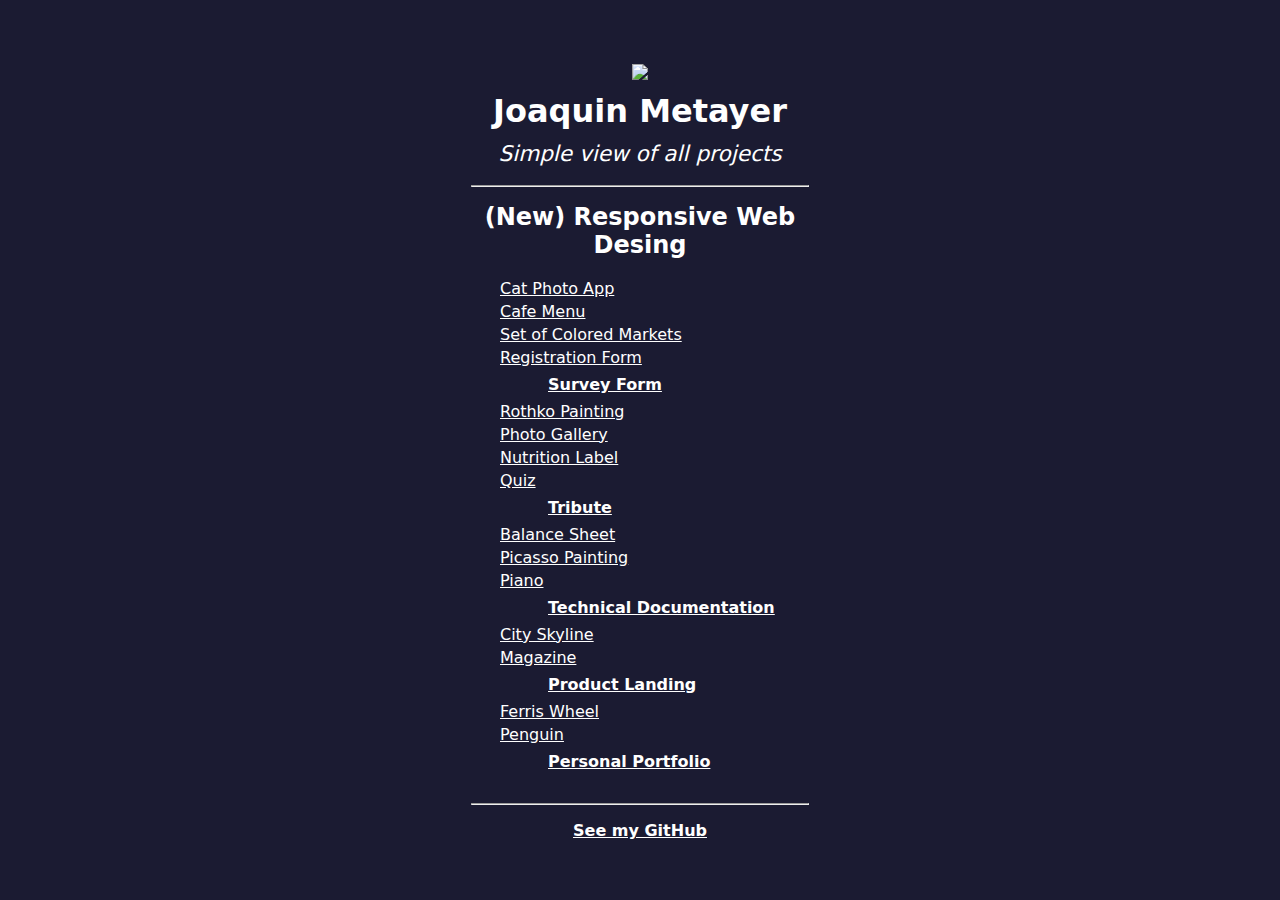
==== index.html @ 29daec38 "20" ====
<!DOCTYPE html>
<html>
    <head>
        <title>FreeCodeCamp Joaquin Metayer proyects</title>
        <link rel="stylesheet" href="styles.css" />
        <link rel="icon" href="https://cdn.freecodecamp.org/platform/universal/fcc_primary.svg">
    </head>
    <body>
        <div class="entry">
        <a href="https://www.freecodecamp.org/" target="_blank"><img  class="logo" src="https://cdn.freecodecamp.org/platform/universal/fcc_primary.svg"></a>
        <h1>Joaquin Metayer</h1>
        <p class="description">Simple view of all projects</p>
        <hr>
        </div>
        <div class="content">
            <h2 class="center">(New) Responsive Web Desing</h2>
            <ul>
                <li><a href="./responsivewebdesing/catphotoapp.html" target="_blank">Cat Photo App</a></li>
                <li><a href="./responsivewebdesing/campercafe.html" target="_blank">Cafe Menu</a></li>
                <li><a href="./responsivewebdesing/coloredmarkers.html" target="_blank">Set of Colored Markets</a></li>
                <li><a href="./responsivewebdesing/registrationform.html" target="_blank">Registration Form</a></li>
                <ul>
                    <li><a href="./responsivewebdesing/surveyform/index.html" target="_blank"><strong>Survey Form</strong></a></li>
                </ul>
                <li><a href="./responsivewebdesing/rothkopainting.html" target="_blank">Rothko Painting</a></li>
                <li><a href="./responsivewebdesing/photogallery.html" target="_blank">Photo Gallery</a></li>
                <li><a href="./responsivewebdesing/nutritionlabel.html" target="_blank">Nutrition Label</a></li>
                <li><a href="./responsivewebdesing/quiz.html" target="_blank">Quiz</a></li>
                <ul>
                    <li><a href="./responsivewebdesing/tribute/tribute.html" target="_blank"><strong>Tribute</strong></a></li>
                </ul>
                <li><a href="./responsivewebdesing/balancesheet.html" target="_blank">Balance Sheet</a></li>
                <li><a href="./responsivewebdesing/picassopainting.html" target="_blank">Picasso Painting</a></li>
                <li><a href="./responsivewebdesing/piano.html" target="_blank">Piano</a></li>
                <ul>
                    <li><a href="./responsivewebdesing/technicaldocumentation/technicaldocumentation.html" target="_blank"><strong>Technical Documentation</strong></a></li>
                </ul>
                <li><a href="./responsivewebdesing/cityskyline.html" target="_blank">City Skyline</a></li>
                <li><a href="./responsivewebdesing/magazine.html" target="_blank">Magazine</a></li>
                <ul>
                    <li><a href="./responsivewebdesing/productlandingpage/productlandingpage.html" target="_blank"><strong>Product Landing</strong></a></li>
                </ul>
                <li><a href="./responsivewebdesing/ferriswheel.html" target="_blank">Ferris Wheel</a></li>
                <li><a href="./responsivewebdesing/penguin.html" target="_blank">Penguin</a></li>
                <ul>
                    <li><a href="./responsivewebdesing/personalportfolio/personalportfolio.html" target="_blank"><strong>Personal Portfolio</strong></a></li>
                </ul>
            </ul>
        </div>
        <hr>
        <div>
            <p class="seegit"><a href="https://github.com/joaquinmetayer" target="_blank">See my GitHub</a></p>
        </div>
    </body>
</html>
</html>
---- styles.css ----
*{
    background-color: #1b1b32;
    max-width: 25em;
    margin: auto;
    color: #ffff;
    font-family: system-ui, -apple-system, BlinkMacSystemFont, 'Segoe UI', Roboto, Oxygen, Ubuntu, Cantarell, 'Open Sans', 'Helvetica Neue', sans-serif;
}
body{
    margin-top: 3em;
    padding: 0.5em;
}
.description{
    font-size: 1.35em;
    padding: 00.5em;
    font-style: italic;
}
.content{
    padding-top: 1em;
    padding-bottom: 1em;
    text-align: left;
}
hr{
    size: 1px;
    margin-top: 0.5em;
    padding-top: 0;
    max-width: 21em;
}
.logo{

    padding: 0.5em;
    max-width: 15em;
}
.seegit{
    font-size: 1em;
    padding: 1em;
    font-weight: bold;
    text-align: center;
}
.entry{
    text-align: center;
}
li{
    margin: 0.25em;
    list-style: none;
}
ul{
    margin: 0.5em;
}
.center{
    text-align: center;
    padding-bottom: 0.5em;
}
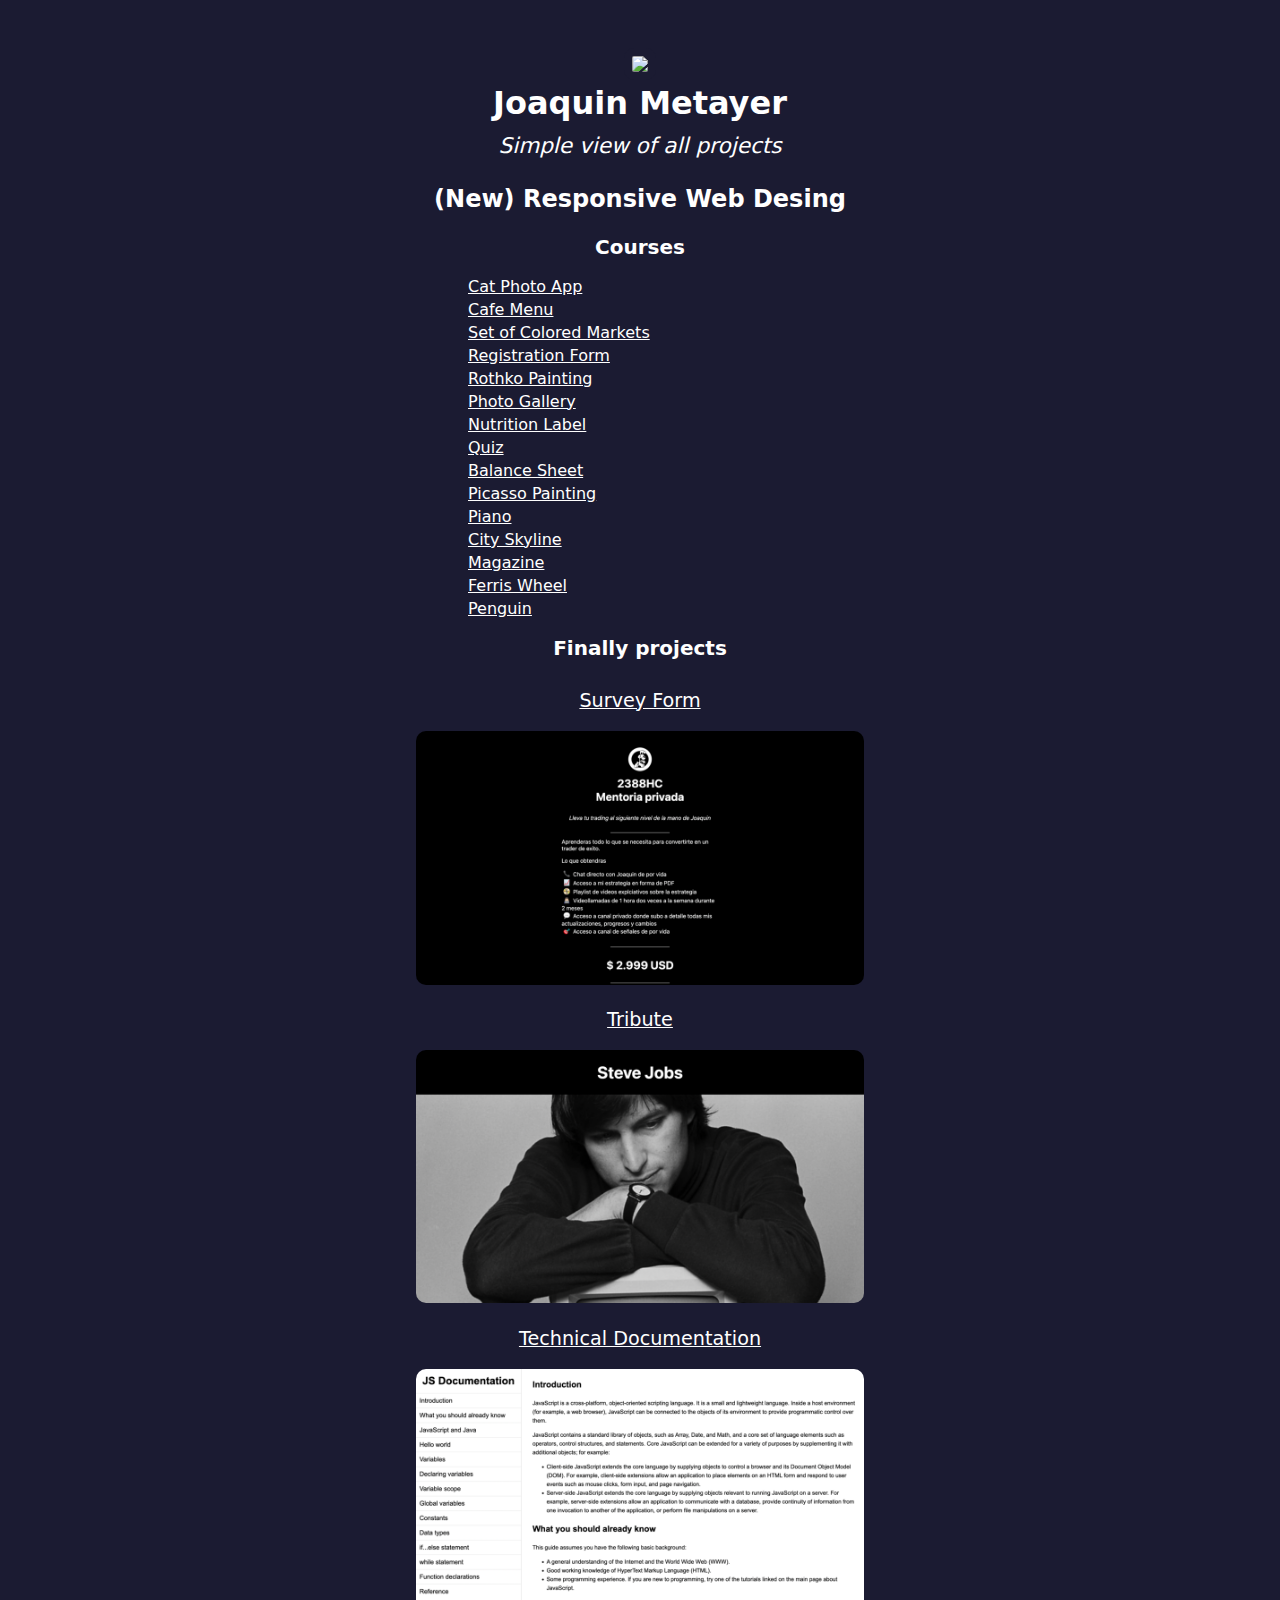
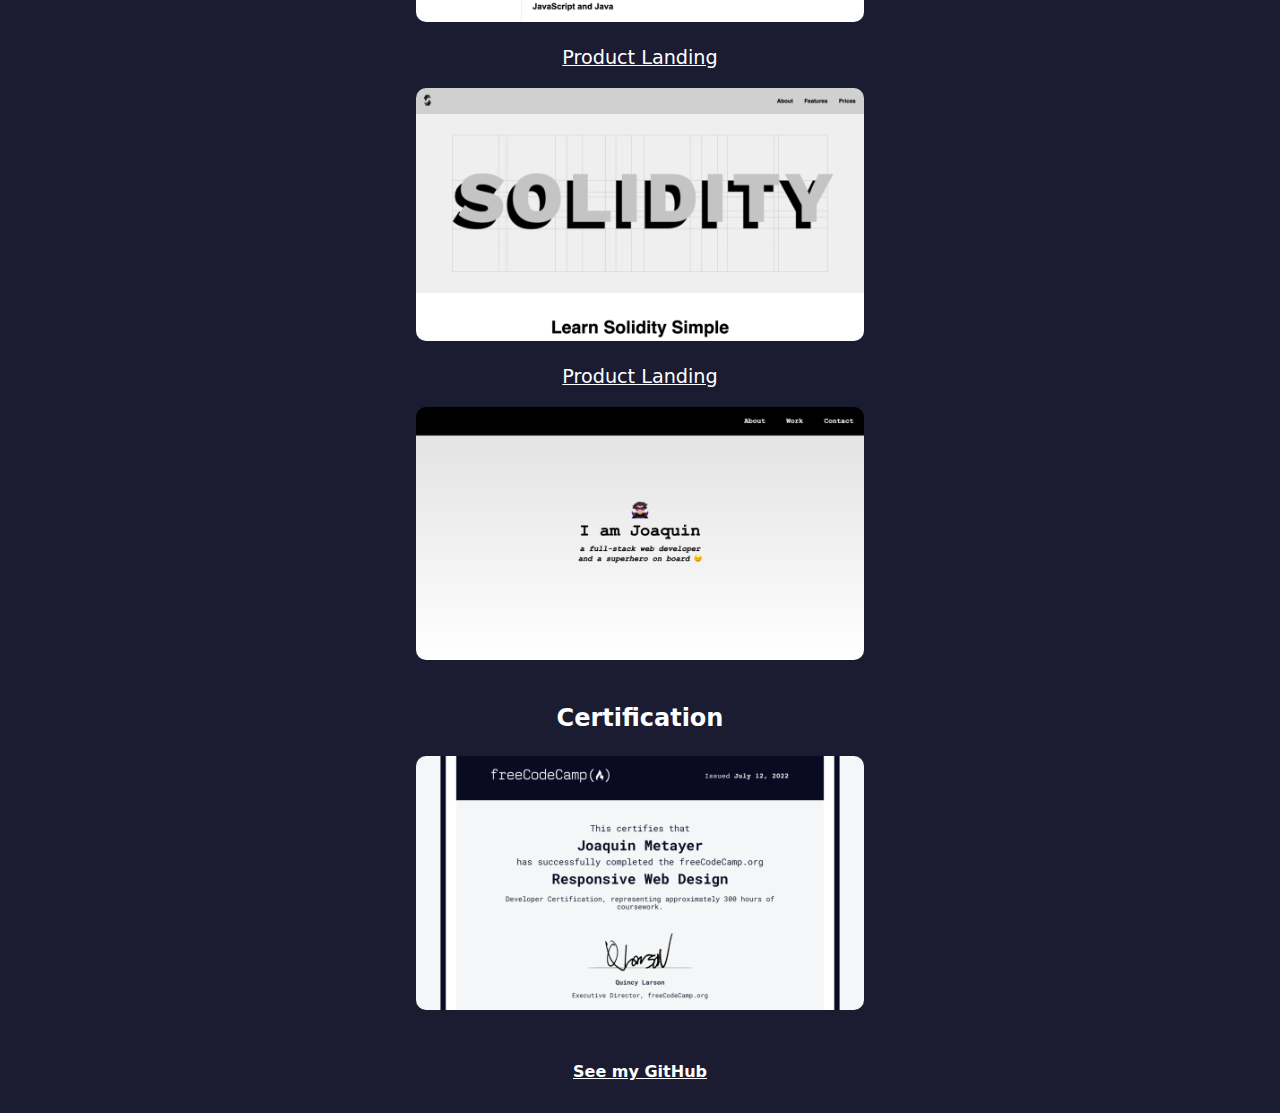
==== commit c4e23114: "22" ====
--- a/index.html
+++ b/index.html
@@ -7,47 +7,58 @@
     </head>
     <body>
         <div class="entry">
-        <a href="https://www.freecodecamp.org/" target="_blank"><img  class="logo" src="https://cdn.freecodecamp.org/platform/universal/fcc_primary.svg"></a>
-        <h1>Joaquin Metayer</h1>
-        <p class="description">Simple view of all projects</p>
-        <hr>
+            <a href="https://www.freecodecamp.org/" target="_blank"><img  class="logo" src="https://cdn.freecodecamp.org/platform/universal/fcc_primary.svg"></a>
+            <h1>Joaquin Metayer</h1>
+            <p class="description">Simple view of all projects</p>
         </div>
         <div class="content">
             <h2 class="center">(New) Responsive Web Desing</h2>
+            <p class="descriptioncourse">Courses</p>
             <ul>
                 <li><a href="./responsivewebdesing/catphotoapp.html" target="_blank">Cat Photo App</a></li>
                 <li><a href="./responsivewebdesing/campercafe.html" target="_blank">Cafe Menu</a></li>
                 <li><a href="./responsivewebdesing/coloredmarkers.html" target="_blank">Set of Colored Markets</a></li>
                 <li><a href="./responsivewebdesing/registrationform.html" target="_blank">Registration Form</a></li>
-                <ul>
-                    <li><a href="./responsivewebdesing/surveyform/index.html" target="_blank"><strong>Survey Form</strong></a></li>
-                </ul>
                 <li><a href="./responsivewebdesing/rothkopainting.html" target="_blank">Rothko Painting</a></li>
                 <li><a href="./responsivewebdesing/photogallery.html" target="_blank">Photo Gallery</a></li>
                 <li><a href="./responsivewebdesing/nutritionlabel.html" target="_blank">Nutrition Label</a></li>
                 <li><a href="./responsivewebdesing/quiz.html" target="_blank">Quiz</a></li>
-                <ul>
-                    <li><a href="./responsivewebdesing/tribute/tribute.html" target="_blank"><strong>Tribute</strong></a></li>
-                </ul>
                 <li><a href="./responsivewebdesing/balancesheet.html" target="_blank">Balance Sheet</a></li>
                 <li><a href="./responsivewebdesing/picassopainting.html" target="_blank">Picasso Painting</a></li>
                 <li><a href="./responsivewebdesing/piano.html" target="_blank">Piano</a></li>
-                <ul>
-                    <li><a href="./responsivewebdesing/technicaldocumentation/technicaldocumentation.html" target="_blank"><strong>Technical Documentation</strong></a></li>
-                </ul>
                 <li><a href="./responsivewebdesing/cityskyline.html" target="_blank">City Skyline</a></li>
                 <li><a href="./responsivewebdesing/magazine.html" target="_blank">Magazine</a></li>
-                <ul>
-                    <li><a href="./responsivewebdesing/productlandingpage/productlandingpage.html" target="_blank"><strong>Product Landing</strong></a></li>
-                </ul>
                 <li><a href="./responsivewebdesing/ferriswheel.html" target="_blank">Ferris Wheel</a></li>
                 <li><a href="./responsivewebdesing/penguin.html" target="_blank">Penguin</a></li>
-                <ul>
-                    <li><a href="./responsivewebdesing/personalportfolio/personalportfolio.html" target="_blank"><strong>Personal Portfolio</strong></a></li>
-                </ul>
             </ul>
+            <div class="finally">
+                <p class="descriptioncourse">Finally projects</p>
+                <p class="finallyproject">
+                    <a href="./responsivewebdesing/surveyform/index.html" target="_blank">Survey Form</a>
+                </p>
+                <a href="./responsivewebdesing/surveyform/index.html" target="_blank"><img src="./responsivewebdesing/personalportfolio/10.png"></a>
+                <p class="finallyproject">
+                    <a href="./responsivewebdesing/tribute/tribute.html" target="_blank">Tribute</a>
+                </p>
+                <a href="./responsivewebdesing/tribute/tribute.html" target="_blank"><img src="./responsivewebdesing/personalportfolio/04.png"></a>
+                <p class="finallyproject">
+                    <a href="./responsivewebdesing/technicaldocumentation/technicaldocumentation.html" target="_blank">Technical Documentation</a>
+                </p>
+                <a href="./responsivewebdesing/technicaldocumentation/technicaldocumentation.html" target="_blank"><img src="./responsivewebdesing/personalportfolio/06.png"></a>
+                <p class="finallyproject">
+                    <a href="./responsivewebdesing/productlandingpage/productlandingpage.html" target="_blank">Product Landing</a>
+                </p>
+                <a href="./responsivewebdesing/productlandingpage/productlandingpage.html" target="_blank"><img src="./responsivewebdesing/personalportfolio/08.png"></a>
+                <p class="finallyproject">
+                    <a href="./responsivewebdesing/personalportfolio/personalportfolio.html" target="_blank">Product Landing</a>
+                </p>
+                <a href="./responsivewebdesing/personalportfolio/personalportfolio.html" target="_blank"><img src="./responsivewebdesing/personalportfolio/13.png"></a>
+            </div>
+            <div class="certificationbox">
+                <p class="certification">Certification</p>
+                <a href="https://www.freecodecamp.org/certification/joaquinmetayer/responsive-web-design" target="_blank"><img src="./media/certification.png"></a>
+            </div>
         </div>
-        <hr>
         <div>
             <p class="seegit"><a href="https://github.com/joaquinmetayer" target="_blank">See my GitHub</a></p>
         </div>
--- a/styles.css
+++ b/styles.css
@@ -1,29 +1,48 @@
 *{
     background-color: #1b1b32;
-    max-width: 25em;
+    max-width: 30em;
     margin: auto;
     color: #ffff;
     font-family: system-ui, -apple-system, BlinkMacSystemFont, 'Segoe UI', Roboto, Oxygen, Ubuntu, Cantarell, 'Open Sans', 'Helvetica Neue', sans-serif;
 }
 body{
-    margin-top: 3em;
-    padding: 0.5em;
+    margin:0;
+    padding:1em;
 }
 .description{
     font-size: 1.35em;
     padding: 00.5em;
     font-style: italic;
 }
+.descriptioncourse{
+    font-size: 1.25em;
+    padding: 00.5em;
+    font-weight: bold;
+    text-align: center;
+}
 .content{
     padding-top: 1em;
     padding-bottom: 1em;
     text-align: left;
 }
-hr{
-    size: 1px;
-    margin-top: 0.5em;
-    padding-top: 0;
-    max-width: 21em;
+.finallyproject {
+    text-align: center;
+    padding: 1em;
+    font-size: 1.20em;
+}
+img{
+    border-radius: 10px;
+    max-width: 100%;
+}
+.certification{
+    padding: 1em;
+    text-align: center;
+    font-size: 1.5em;
+    font-weight: bold;
+}
+.certificationbox{
+    padding-top: 1em;
+    padding-bottom: 1em;
 }
 .logo{
 
@@ -37,7 +56,13 @@
     text-align: center;
 }
 .entry{
+    display: flex;
+    justify-content: center;
+    align-items: center;
+    flex-direction: column;
     text-align: center;
+    padding-top: 2em;
+
 }
 li{
     margin: 0.25em;
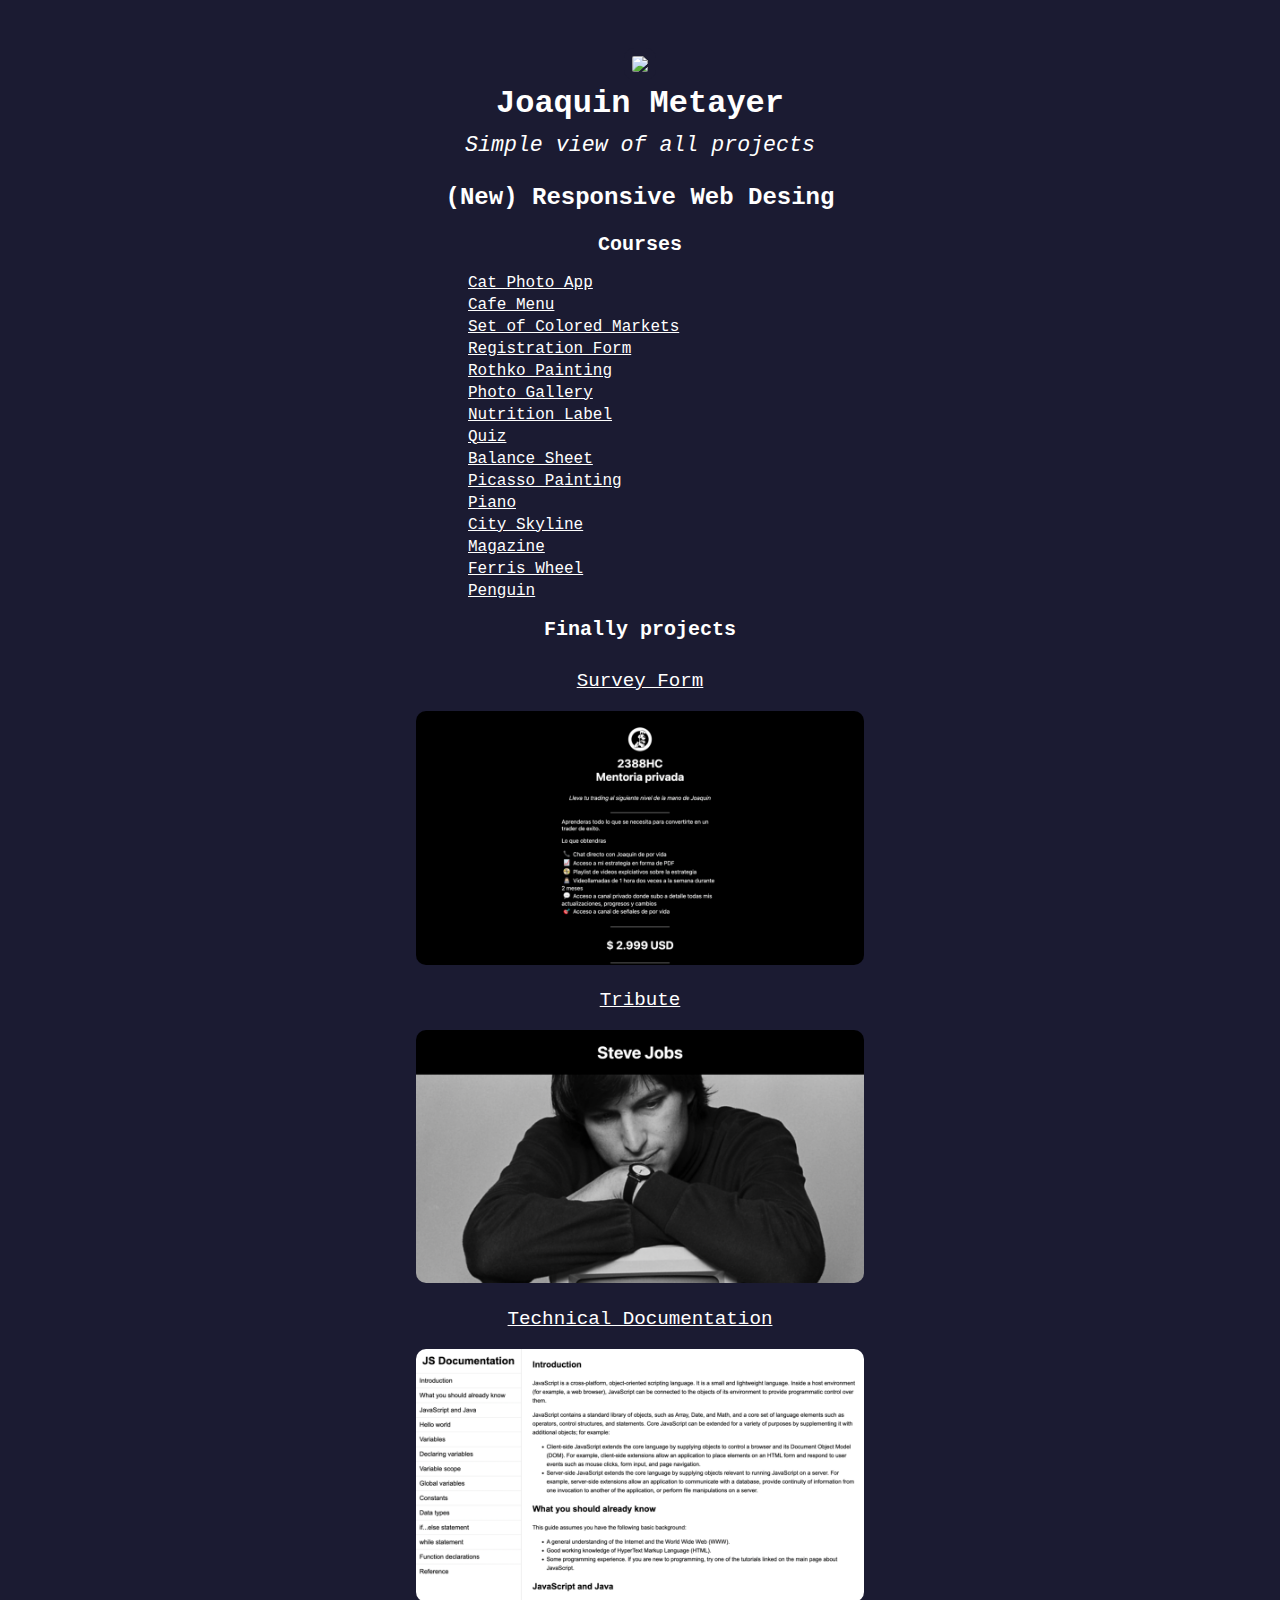
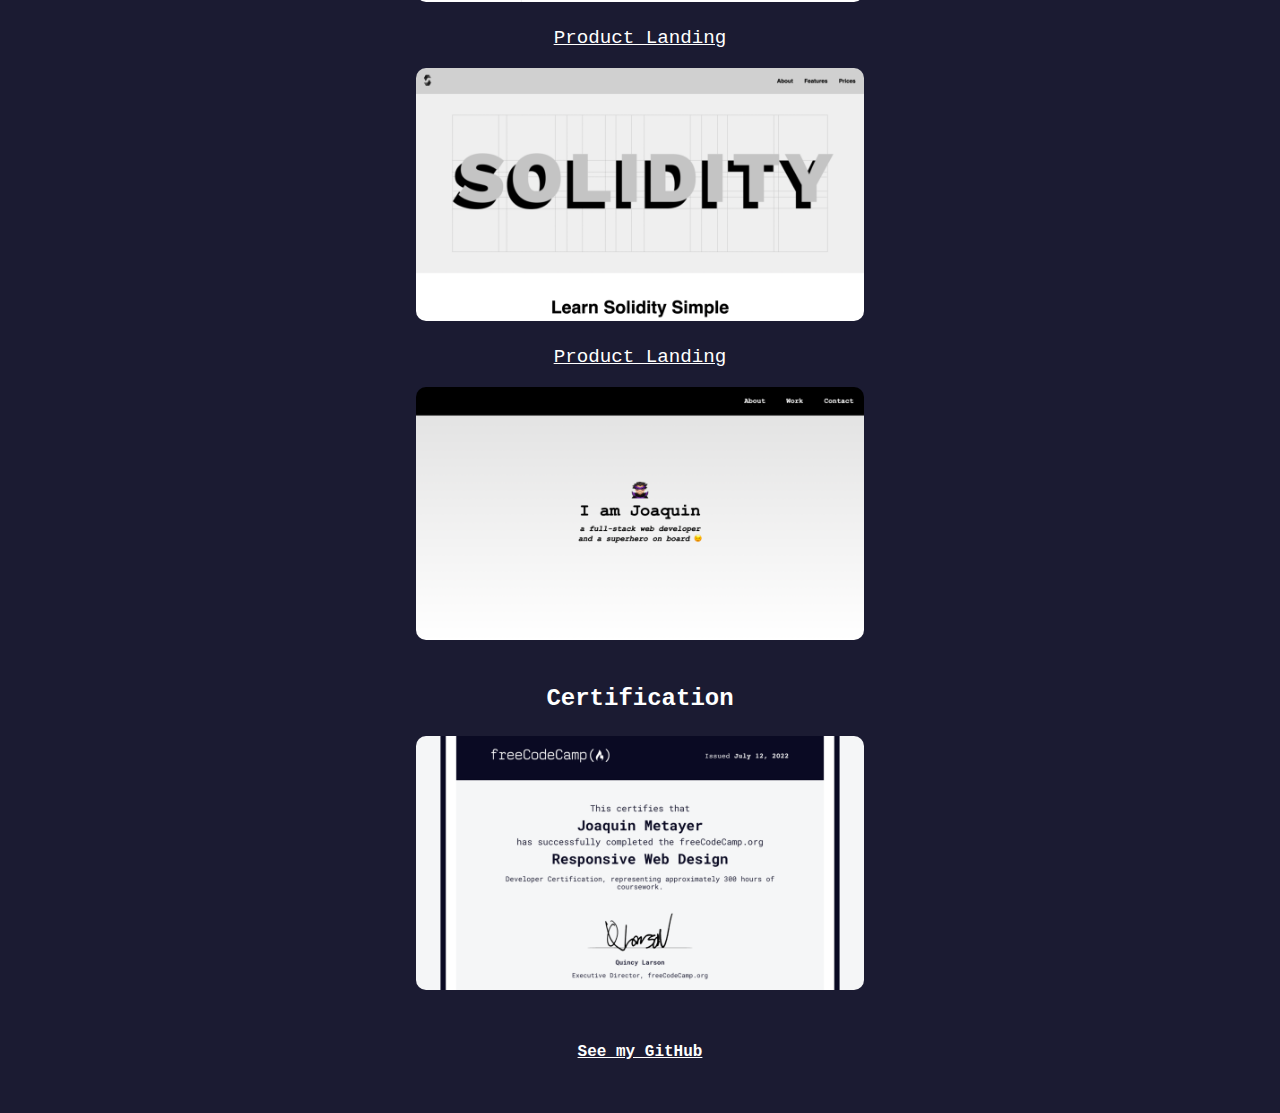
==== commit af0c3306: "24" ====
--- a/index.html
+++ b/index.html
@@ -3,7 +3,7 @@
     <head>
         <title>FreeCodeCamp Joaquin Metayer proyects</title>
         <link rel="stylesheet" href="styles.css" />
-        <link rel="icon" href="https://cdn.freecodecamp.org/platform/universal/fcc_primary.svg">
+        <link rel="icon" href="https://avatars.githubusercontent.com/u/9892522?s=200&v=4">
     </head>
     <body>
         <div class="entry">
--- a/styles.css
+++ b/styles.css
@@ -3,7 +3,7 @@
     max-width: 30em;
     margin: auto;
     color: #ffff;
-    font-family: system-ui, -apple-system, BlinkMacSystemFont, 'Segoe UI', Roboto, Oxygen, Ubuntu, Cantarell, 'Open Sans', 'Helvetica Neue', sans-serif;
+    font-family: Roboto Mono,monospace;
 }
 body{
     margin:0;
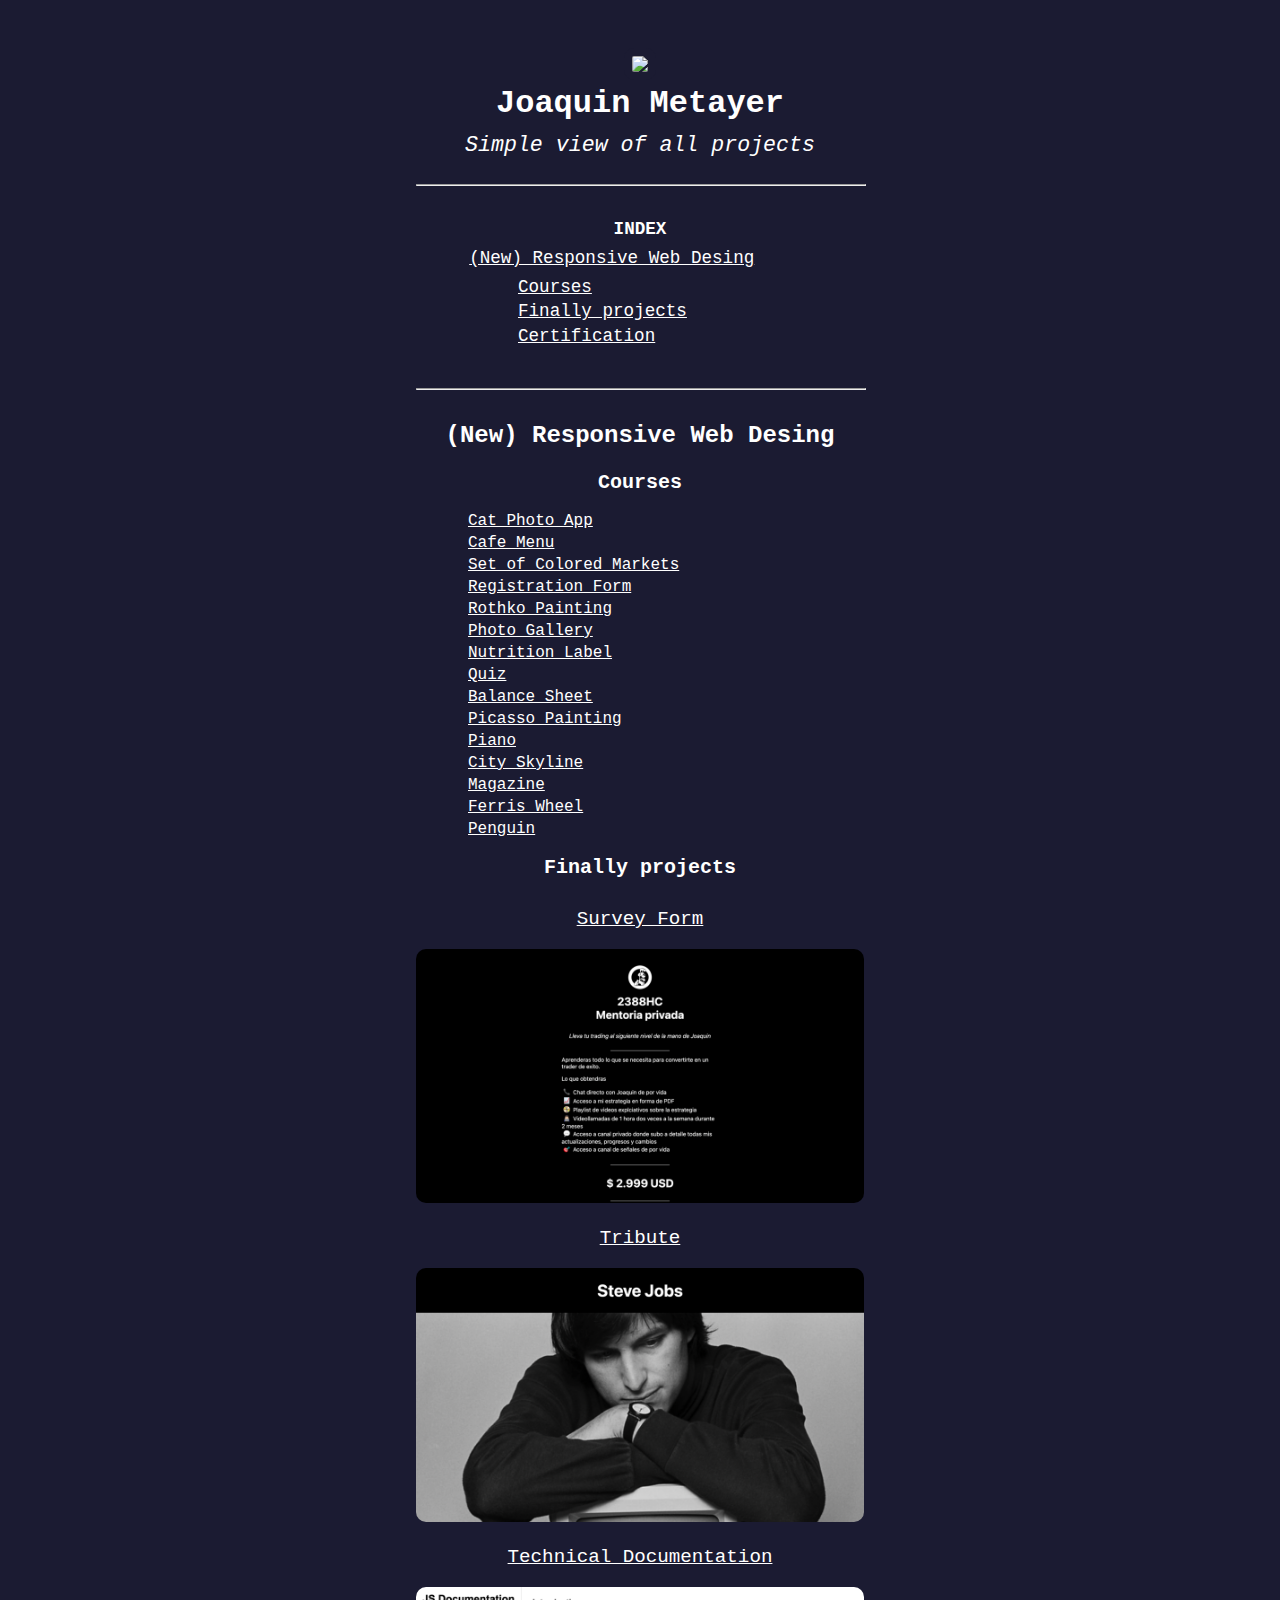
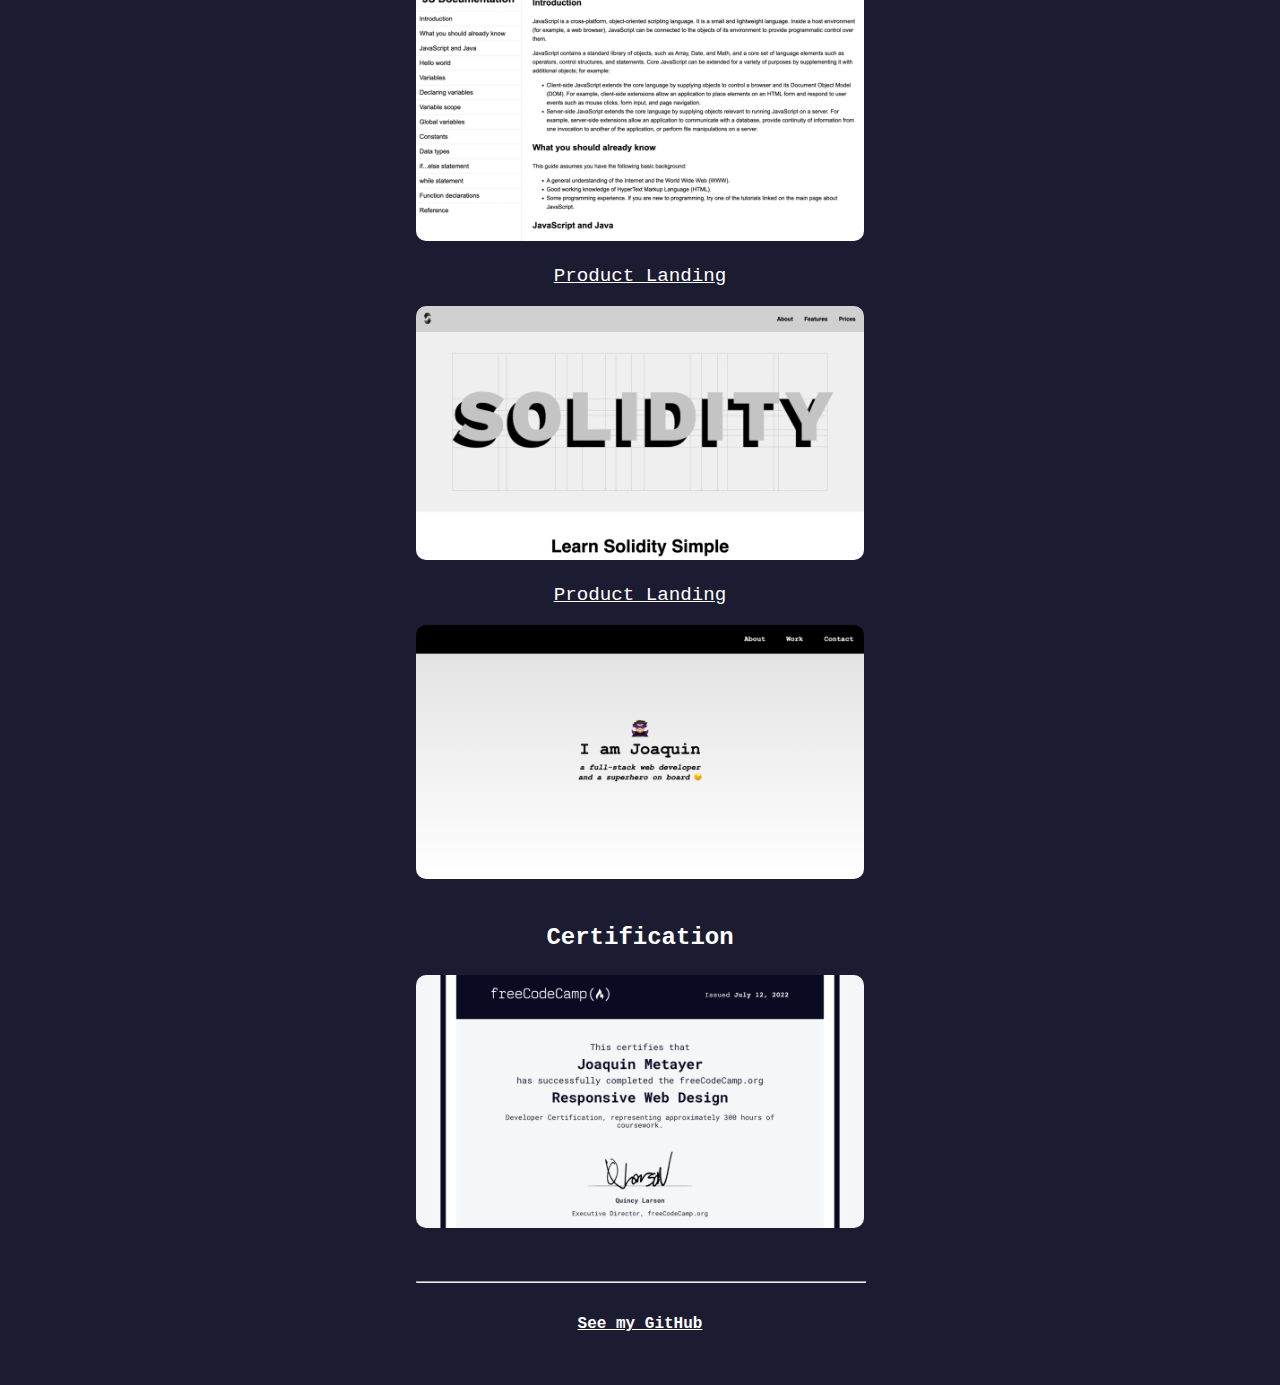
==== commit 127d0f1c: "25" ====
--- a/index.html
+++ b/index.html
@@ -11,9 +11,22 @@
             <h1>Joaquin Metayer</h1>
             <p class="description">Simple view of all projects</p>
         </div>
+        <hr>
+        <div class="indice">
+            <p class="indicetitulo">INDEX</p>
+            <ul>
+                <li><a href="#responsivewebdesing">(New) Responsive Web Desing</a></li>
+                <ul>
+                    <li><a href="#courses">Courses</a></li>
+                    <li><a href="#finallyprojectsweb">Finally projects</a></li>
+                    <li><a href="#certificationweb">Certification</a></li>
+                </ul>
+            </ul>
+        </div>
+        <hr>
         <div class="content">
-            <h2 class="center">(New) Responsive Web Desing</h2>
-            <p class="descriptioncourse">Courses</p>
+            <h2 class="center" id="responsivewebdesing">(New) Responsive Web Desing</h2>
+            <p class="descriptioncourse" id="courses">Courses</p>
             <ul>
                 <li><a href="./responsivewebdesing/catphotoapp.html" target="_blank">Cat Photo App</a></li>
                 <li><a href="./responsivewebdesing/campercafe.html" target="_blank">Cafe Menu</a></li>
@@ -32,7 +45,7 @@
                 <li><a href="./responsivewebdesing/penguin.html" target="_blank">Penguin</a></li>
             </ul>
             <div class="finally">
-                <p class="descriptioncourse">Finally projects</p>
+                <p class="descriptioncourse" id="finallyprojectsweb">Finally projects</p>
                 <p class="finallyproject">
                     <a href="./responsivewebdesing/surveyform/index.html" target="_blank">Survey Form</a>
                 </p>
@@ -55,10 +68,11 @@
                 <a href="./responsivewebdesing/personalportfolio/personalportfolio.html" target="_blank"><img src="./responsivewebdesing/personalportfolio/13.png"></a>
             </div>
             <div class="certificationbox">
-                <p class="certification">Certification</p>
+                <p class="certification" id="certificationweb">Certification</p>
                 <a href="https://www.freecodecamp.org/certification/joaquinmetayer/responsive-web-design" target="_blank"><img src="./media/certification.png"></a>
             </div>
         </div>
+        <hr>
         <div>
             <p class="seegit"><a href="https://github.com/joaquinmetayer" target="_blank">See my GitHub</a></p>
         </div>
--- a/styles.css
+++ b/styles.css
@@ -4,6 +4,7 @@
     margin: auto;
     color: #ffff;
     font-family: Roboto Mono,monospace;
+    scroll-behavior: smooth;
 }
 body{
     margin:0;
@@ -75,3 +76,20 @@
     text-align: center;
     padding-bottom: 0.5em;
 }
+hr{
+    size: 1px;
+    color: #ffff;
+    margin-top: 1em;
+    margin-bottom: 1em;
+    width: 100%;
+}
+.indice{
+    padding-top: 1em;
+    padding-bottom: 1em;
+    font-size: 1.1em;
+    
+}
+.indicetitulo{
+    text-align: center;
+    font-weight: bold;
+}
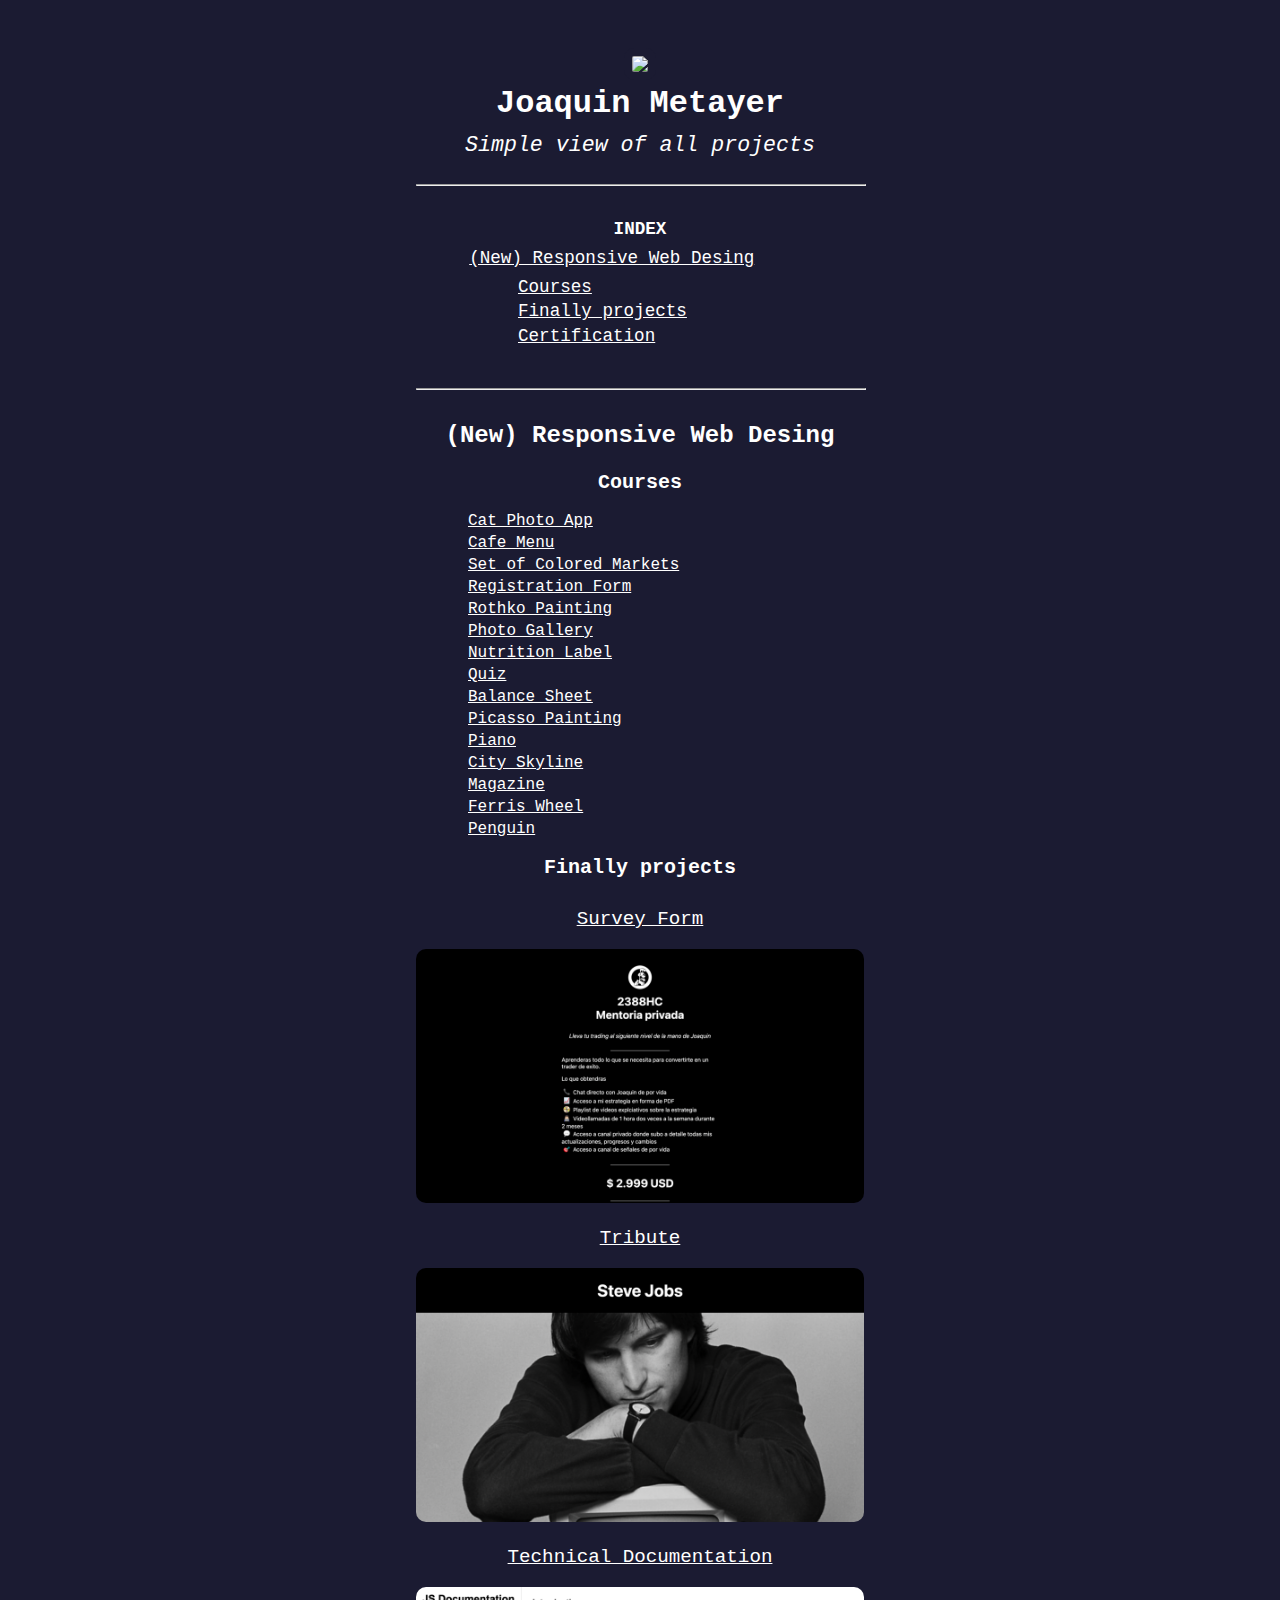
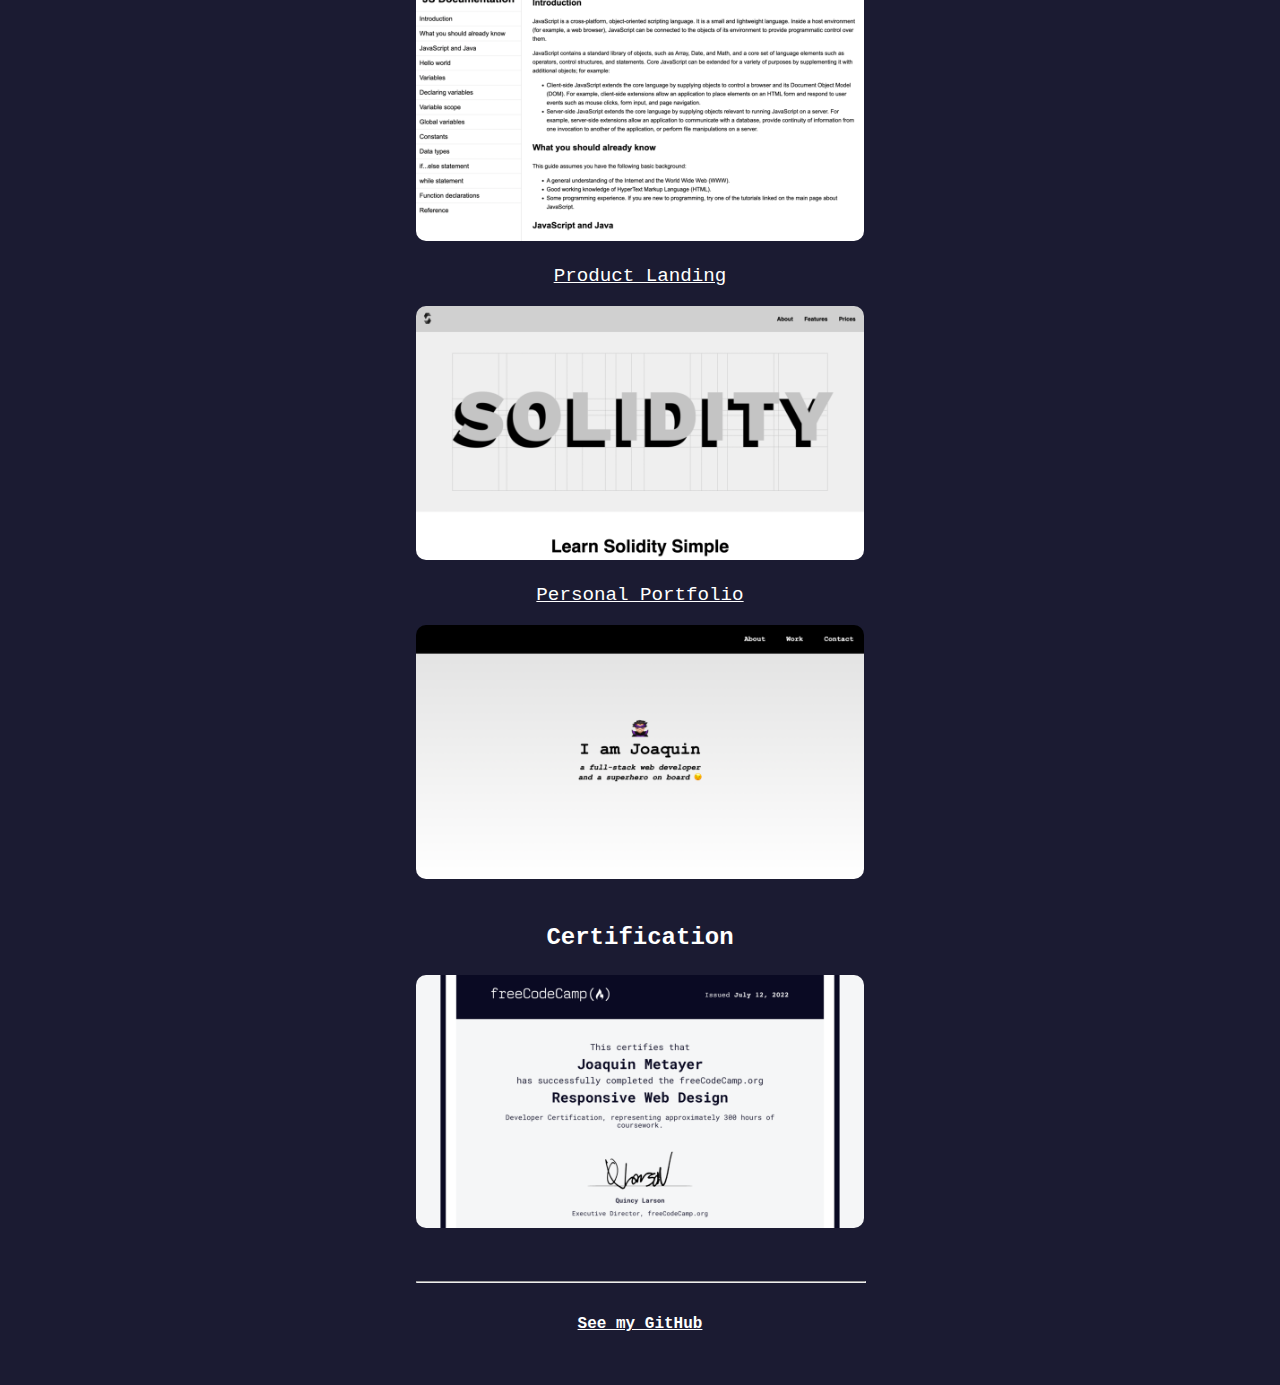
==== commit c66b377d: "26" ====
--- a/index.html
+++ b/index.html
@@ -63,7 +63,7 @@
                 </p>
                 <a href="./responsivewebdesing/productlandingpage/productlandingpage.html" target="_blank"><img src="./responsivewebdesing/personalportfolio/08.png"></a>
                 <p class="finallyproject">
-                    <a href="./responsivewebdesing/personalportfolio/personalportfolio.html" target="_blank">Product Landing</a>
+                    <a href="./responsivewebdesing/personalportfolio/personalportfolio.html" target="_blank">Personal Portfolio</a>
                 </p>
                 <a href="./responsivewebdesing/personalportfolio/personalportfolio.html" target="_blank"><img src="./responsivewebdesing/personalportfolio/13.png"></a>
             </div>
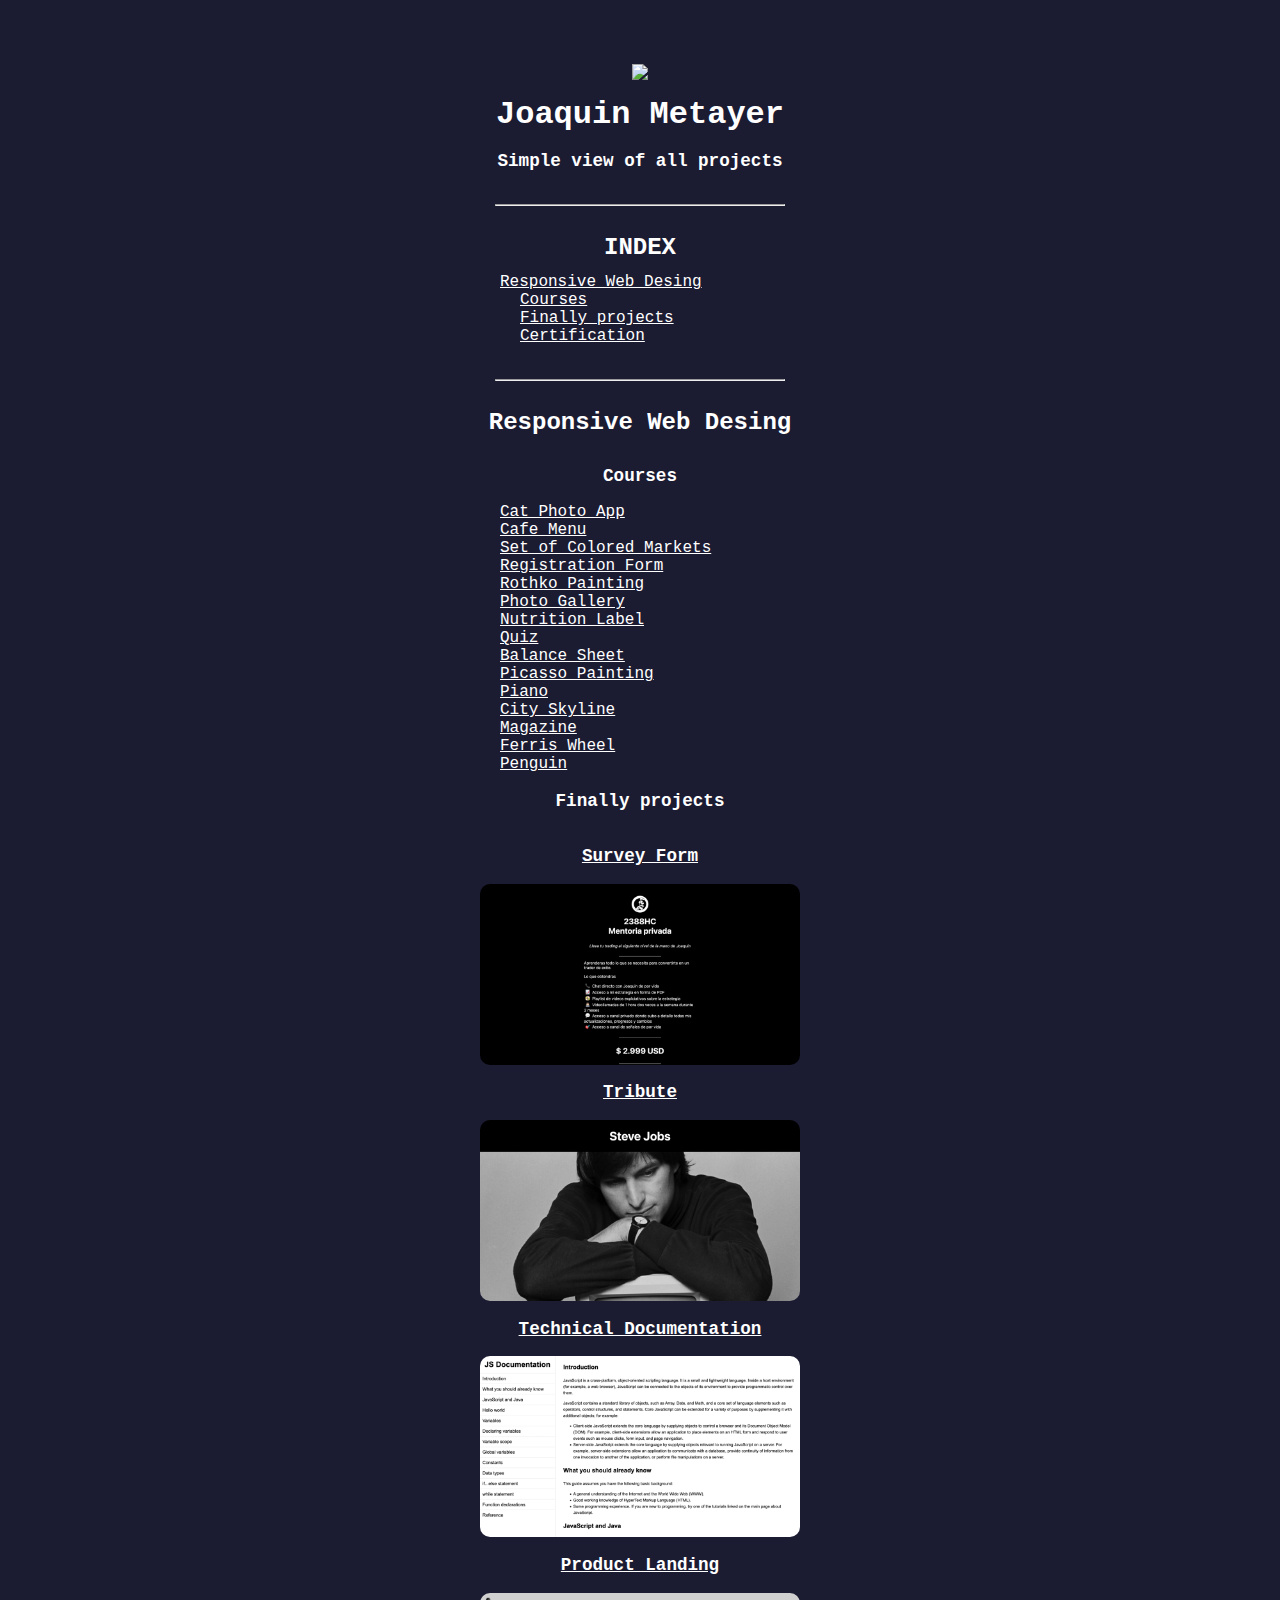
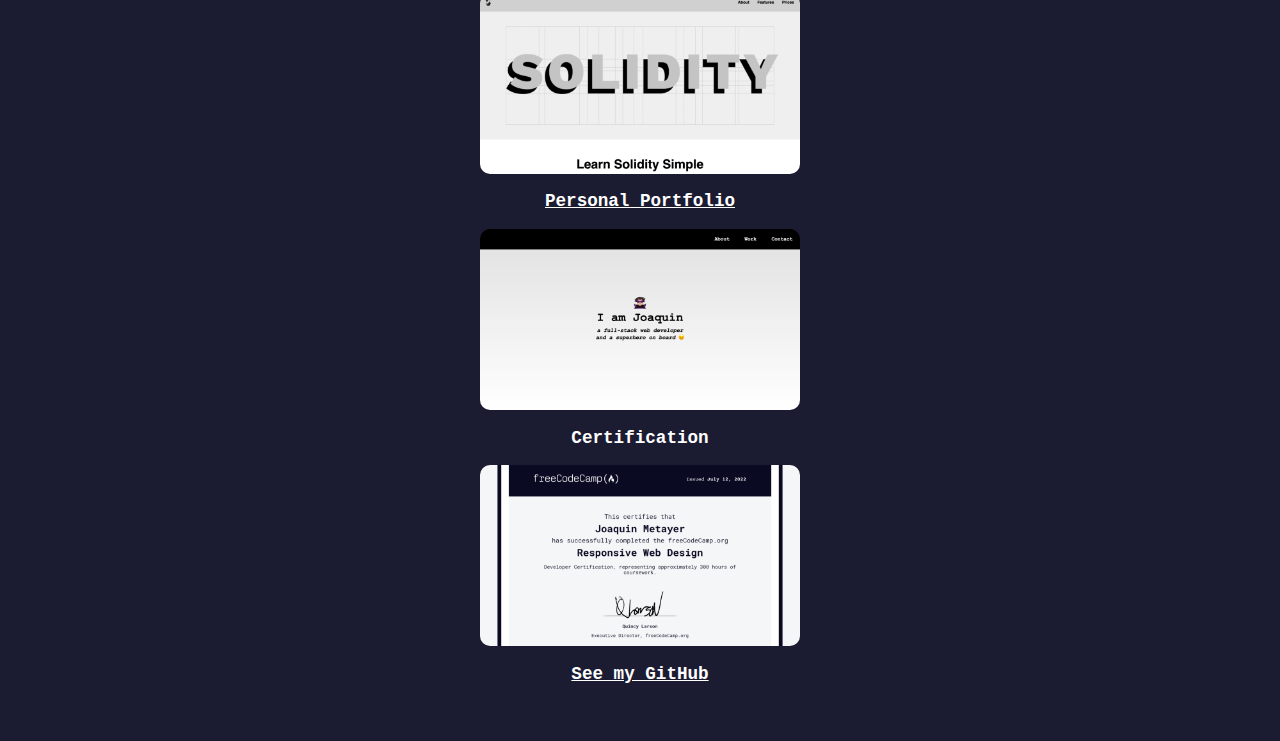
==== commit a1040365: "30" ====
--- a/index.html
+++ b/index.html
@@ -1,33 +1,35 @@
 <!DOCTYPE html>
 <html>
     <head>
+        <meta property="og:image" content="./Screen Shot 2022-07-13 at 13.16.16.png"/>
         <title>FreeCodeCamp Joaquin Metayer proyects</title>
         <link rel="stylesheet" href="styles.css" />
         <link rel="icon" href="https://avatars.githubusercontent.com/u/9892522?s=200&v=4">
+        <meta name="viewport" content="width=device-width, initial-scale=1.0">
     </head>
     <body>
-        <div class="entry">
+        <div class="entry" id="logo">
             <a href="https://www.freecodecamp.org/" target="_blank"><img  class="logo" src="https://cdn.freecodecamp.org/platform/universal/fcc_primary.svg"></a>
             <h1>Joaquin Metayer</h1>
             <p class="description">Simple view of all projects</p>
         </div>
-        <hr>
+        
         <div class="indice">
-            <p class="indicetitulo">INDEX</p>
+            <hr>
+            <h2 class="titulo">INDEX</h2>
             <ul>
-                <li><a href="#responsivewebdesing">(New) Responsive Web Desing</a></li>
+                <li><a href="#responsivewebdesing">Responsive Web Desing</a></li>
                 <ul>
                     <li><a href="#courses">Courses</a></li>
                     <li><a href="#finallyprojectsweb">Finally projects</a></li>
                     <li><a href="#certificationweb">Certification</a></li>
                 </ul>
             </ul>
-        </div>
-        <hr>
-        <div class="content">
-            <h2 class="center" id="responsivewebdesing">(New) Responsive Web Desing</h2>
-            <p class="descriptioncourse" id="courses">Courses</p>
-            <ul>
+            <br>
+            <hr>
+            <h2 class="titulo" id="responsivewebdesing">Responsive Web Desing</h2>
+            <p class="description" id="courses">Courses</p>
+            <ul >
                 <li><a href="./responsivewebdesing/catphotoapp.html" target="_blank">Cat Photo App</a></li>
                 <li><a href="./responsivewebdesing/campercafe.html" target="_blank">Cafe Menu</a></li>
                 <li><a href="./responsivewebdesing/coloredmarkers.html" target="_blank">Set of Colored Markets</a></li>
@@ -44,37 +46,36 @@
                 <li><a href="./responsivewebdesing/ferriswheel.html" target="_blank">Ferris Wheel</a></li>
                 <li><a href="./responsivewebdesing/penguin.html" target="_blank">Penguin</a></li>
             </ul>
-            <div class="finally">
-                <p class="descriptioncourse" id="finallyprojectsweb">Finally projects</p>
-                <p class="finallyproject">
-                    <a href="./responsivewebdesing/surveyform/index.html" target="_blank">Survey Form</a>
-                </p>
+            <p class="description" id="finallyprojectsweb">Finally projects</p>
+            <p class="description">
+                <a href="./responsivewebdesing/surveyform/index.html" target="_blank">Survey Form</a>
+            </p>
                 <a href="./responsivewebdesing/surveyform/index.html" target="_blank"><img src="./responsivewebdesing/personalportfolio/10.png"></a>
-                <p class="finallyproject">
+            <p class="description">
                     <a href="./responsivewebdesing/tribute/tribute.html" target="_blank">Tribute</a>
-                </p>
+            </p>
                 <a href="./responsivewebdesing/tribute/tribute.html" target="_blank"><img src="./responsivewebdesing/personalportfolio/04.png"></a>
-                <p class="finallyproject">
+            <p class="description">
                     <a href="./responsivewebdesing/technicaldocumentation/technicaldocumentation.html" target="_blank">Technical Documentation</a>
-                </p>
+            </p>
                 <a href="./responsivewebdesing/technicaldocumentation/technicaldocumentation.html" target="_blank"><img src="./responsivewebdesing/personalportfolio/06.png"></a>
-                <p class="finallyproject">
+            <p class="description">
                     <a href="./responsivewebdesing/productlandingpage/productlandingpage.html" target="_blank">Product Landing</a>
-                </p>
+            </p>
                 <a href="./responsivewebdesing/productlandingpage/productlandingpage.html" target="_blank"><img src="./responsivewebdesing/personalportfolio/08.png"></a>
-                <p class="finallyproject">
+            <p class="description">
                     <a href="./responsivewebdesing/personalportfolio/personalportfolio.html" target="_blank">Personal Portfolio</a>
-                </p>
-                <a href="./responsivewebdesing/personalportfolio/personalportfolio.html" target="_blank"><img src="./responsivewebdesing/personalportfolio/13.png"></a>
-            </div>
-            <div class="certificationbox">
-                <p class="certification" id="certificationweb">Certification</p>
-                <a href="https://www.freecodecamp.org/certification/joaquinmetayer/responsive-web-design" target="_blank"><img src="./media/certification.png"></a>
-            </div>
-        </div>
-        <hr>
-        <div>
-            <p class="seegit"><a href="https://github.com/joaquinmetayer" target="_blank">See my GitHub</a></p>
+            </p>
+            <a href="./responsivewebdesing/personalportfolio/personalportfolio.html" target="_blank"><img src="./responsivewebdesing/personalportfolio/13.png"></a>
+            <p class="description" id="certificationweb">Certification</p>
+            <a  href="https://www.freecodecamp.org/certification/joaquinmetayer/responsive-web-design" target="_blank"><img  src="./media/certification.png"></a>
+          
+            
+            
+            
+            <p class="description">
+                <a href="https://github.com/joaquinmetayer" target="_blank">See my GitHub</a>
+            </p>
         </div>
     </body>
 </html>
--- a/styles.css
+++ b/styles.css
@@ -1,60 +1,37 @@
 *{
     background-color: #1b1b32;
-    max-width: 30em;
-    margin: auto;
+    max-width: 35em;
+    margin: 0 auto;
     color: #ffff;
     font-family: Roboto Mono,monospace;
     scroll-behavior: smooth;
 }
 body{
-    margin:0;
     padding:1em;
 }
 .description{
-    font-size: 1.35em;
-    padding: 00.5em;
-    font-style: italic;
-}
-.descriptioncourse{
-    font-size: 1.25em;
-    padding: 00.5em;
+    font-size: 1.1em;
+    padding: 1em;
     font-weight: bold;
     text-align: center;
 }
-.content{
+.lista{
     padding-top: 1em;
     padding-bottom: 1em;
-    text-align: left;
+    font-size: 1.1em;
 }
-.finallyproject {
-    text-align: center;
-    padding: 1em;
-    font-size: 1.20em;
-}
+
 img{
     border-radius: 10px;
-    max-width: 100%;
+    max-width: 20em;
+    display: flex;
+    justify-content: center;
+    align-items: center;
 }
-.certification{
+
+.logo{
     padding: 1em;
-    text-align: center;
-    font-size: 1.5em;
-    font-weight: bold;
-}
-.certificationbox{
-    padding-top: 1em;
-    padding-bottom: 1em;
-}
-.logo{
-
-    padding: 0.5em;
-    max-width: 15em;
-}
-.seegit{
-    font-size: 1em;
-    padding: 1em;
-    font-weight: bold;
-    text-align: center;
+    max-width: 17.5em;
 }
 .entry{
     display: flex;
@@ -63,33 +40,22 @@
     flex-direction: column;
     text-align: center;
     padding-top: 2em;
-
 }
 li{
-    margin: 0.25em;
     list-style: none;
+    width: 20em;
 }
-ul{
-    margin: 0.5em;
-}
-.center{
-    text-align: center;
-    padding-bottom: 0.5em;
-}
+
 hr{
     size: 1px;
     color: #ffff;
     margin-top: 1em;
     margin-bottom: 1em;
-    width: 100%;
+    max-width: 18em;
 }
-.indice{
-    padding-top: 1em;
-    padding-bottom: 1em;
-    font-size: 1.1em;
-    
-}
-.indicetitulo{
+
+.titulo{
     text-align: center;
     font-weight: bold;
+    padding: 0.5em;
 }
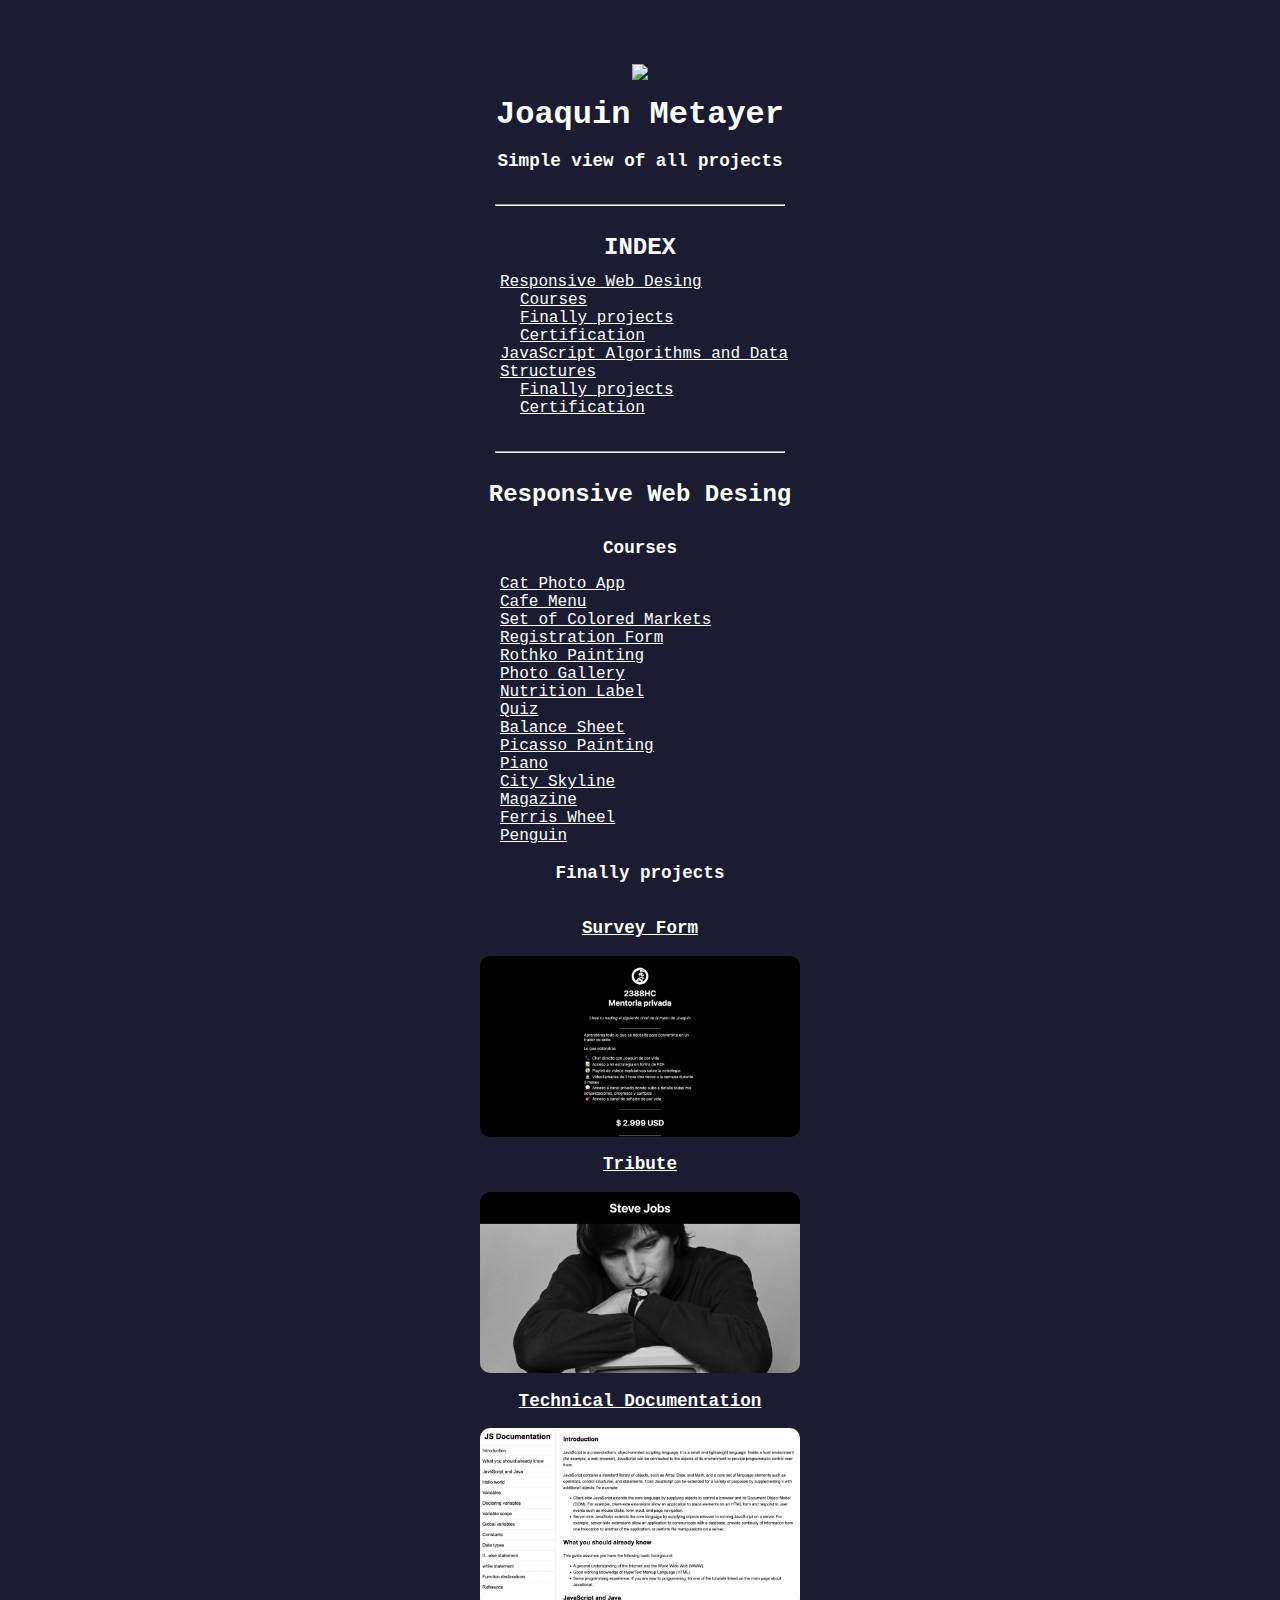
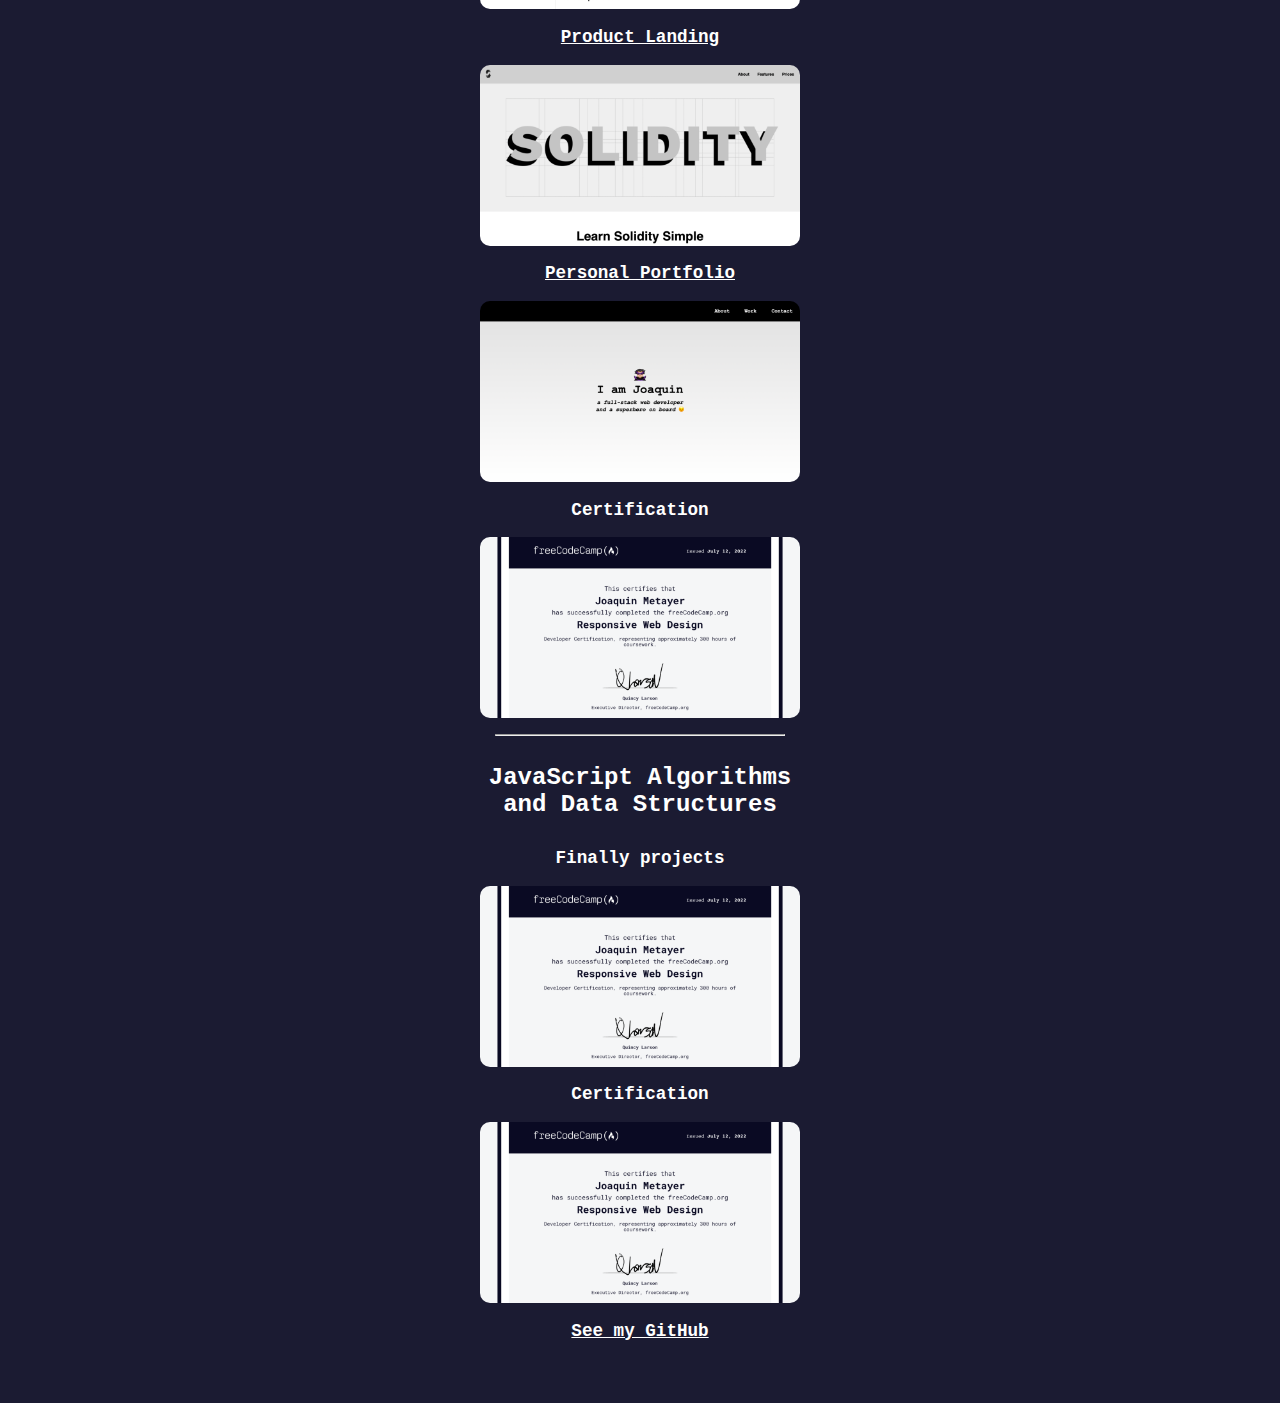
==== commit a071c1ac: "249" ====
--- a/index.html
+++ b/index.html
@@ -23,6 +23,11 @@
                     <li><a href="#courses">Courses</a></li>
                     <li><a href="#finallyprojectsweb">Finally projects</a></li>
                     <li><a href="#certificationweb">Certification</a></li>
+                </ul>
+                <li><a href="#javascript">JavaScript Algorithms and Data Structures</a></li>
+                <ul>
+                    <li><a href="#finallyprojectsjs">Finally projects</a></li>
+                    <li><a href="#certificationjs">Certification</a></li>
                 </ul>
             </ul>
             <br>
@@ -69,9 +74,14 @@
             <a href="./responsivewebdesing/personalportfolio/personalportfolio.html" target="_blank"><img src="./responsivewebdesing/personalportfolio/13.png"></a>
             <p class="description" id="certificationweb">Certification</p>
             <a  href="https://www.freecodecamp.org/certification/joaquinmetayer/responsive-web-design" target="_blank"><img  src="./media/certification.png"></a>
-          
             
+            <hr>
+            <h2 class="titulo" id="javascript">JavaScript Algorithms<br>and Data Structures</h2>
+            <p class="description" id="finallyprojectsjs">Finally projects</p>
+            <a  href="https://www.freecodecamp.org/certification/joaquinmetayer/responsive-web-design" target="_blank"><img  src="./media/certification.png"></a>
             
+            <p class="description" id="certificationjs">Certification</p>
+            <a  href="https://www.freecodecamp.org/certification/joaquinmetayer/responsive-web-design" target="_blank"><img  src="./media/certification.png"></a>
             
             <p class="description">
                 <a href="https://github.com/joaquinmetayer" target="_blank">See my GitHub</a>
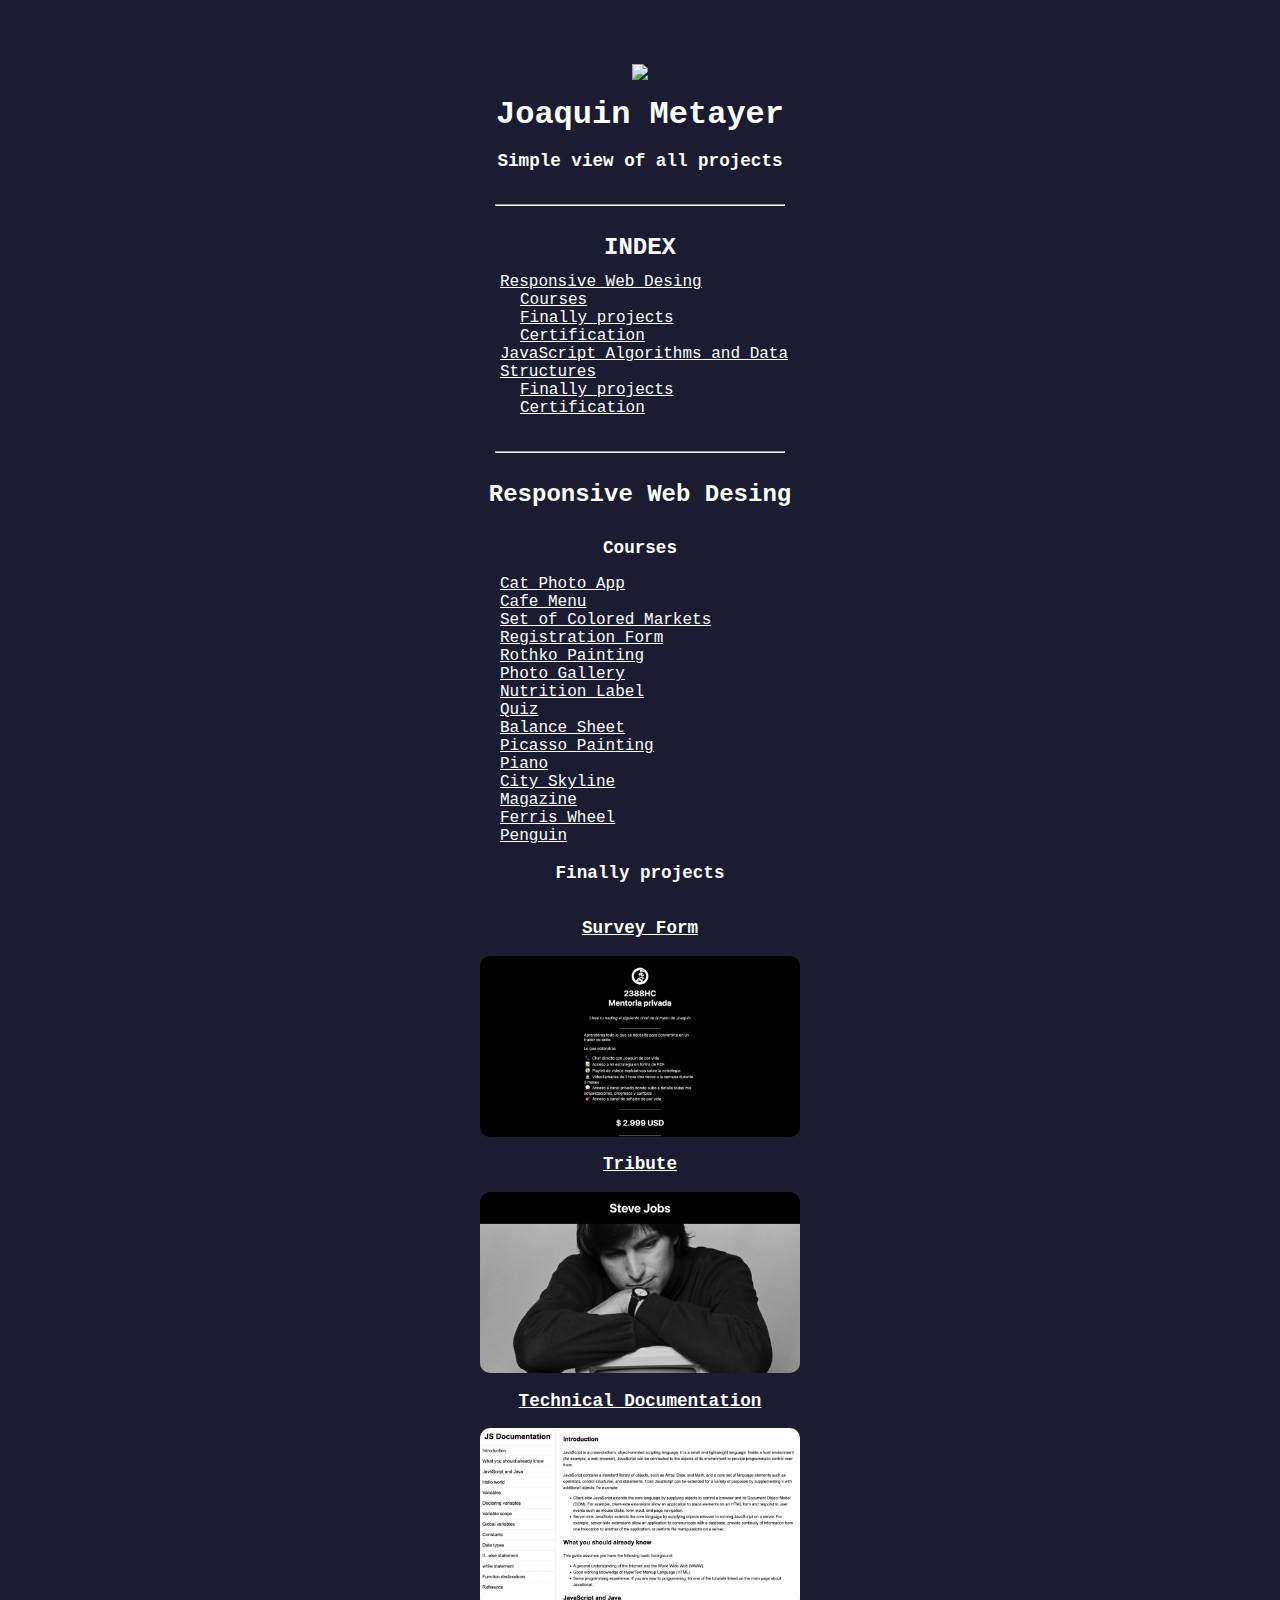
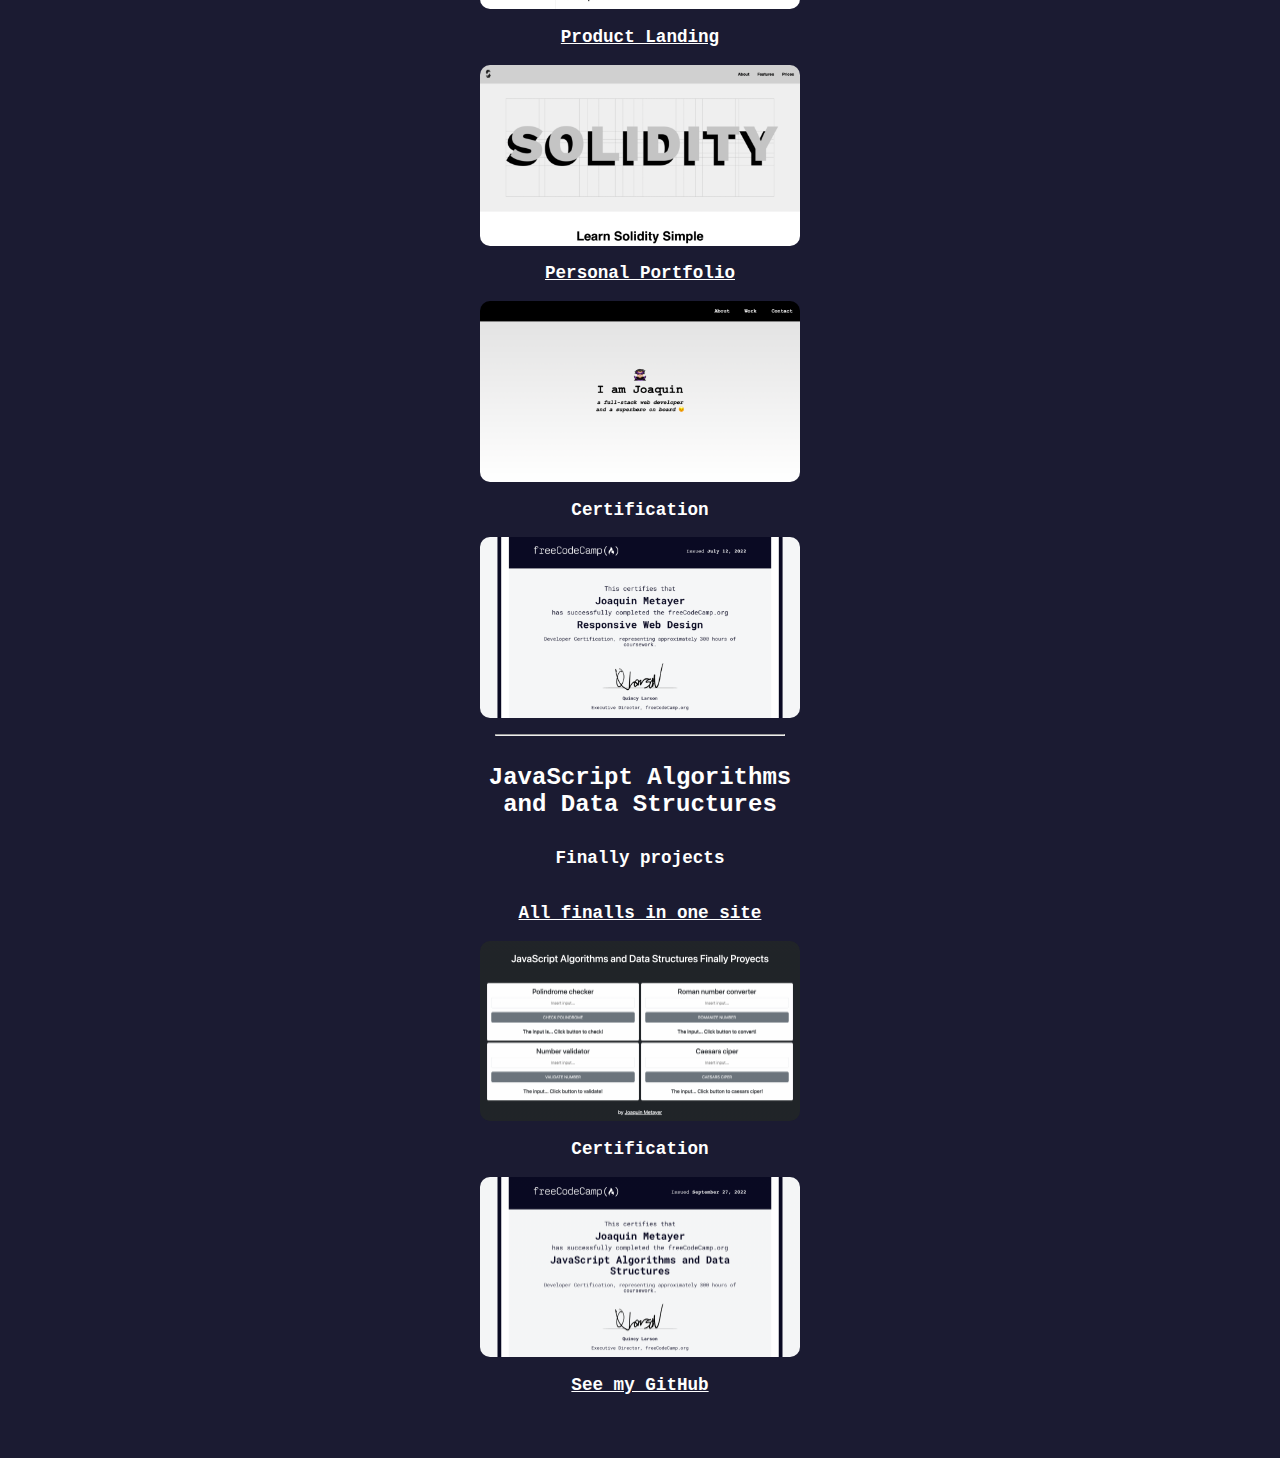
==== commit 3a87ba5b: "255" ====
--- a/index.html
+++ b/index.html
@@ -78,10 +78,12 @@
             <hr>
             <h2 class="titulo" id="javascript">JavaScript Algorithms<br>and Data Structures</h2>
             <p class="description" id="finallyprojectsjs">Finally projects</p>
-            <a  href="https://www.freecodecamp.org/certification/joaquinmetayer/responsive-web-design" target="_blank"><img  src="./media/certification.png"></a>
-            
+            <p class="description">
+                <a href="./javascriptalgorithmsanddatastructures/jsproyects.html" target="_blank">All finalls in one site</a>
+            </p>
+            <a href="./javascriptalgorithmsanddatastructures/jsproyects.html" target="_blank"><img src="./javascriptalgorithmsanddatastructures/jsproyects.png"></a>
             <p class="description" id="certificationjs">Certification</p>
-            <a  href="https://www.freecodecamp.org/certification/joaquinmetayer/responsive-web-design" target="_blank"><img  src="./media/certification.png"></a>
+            <a  href="https://www.freecodecamp.org/certification/joaquinmetayer/javascript-algorithms-and-data-structures" target="_blank"><img  src="./javascriptalgorithmsanddatastructures/certification.png"></a>
             
             <p class="description">
                 <a href="https://github.com/joaquinmetayer" target="_blank">See my GitHub</a>
